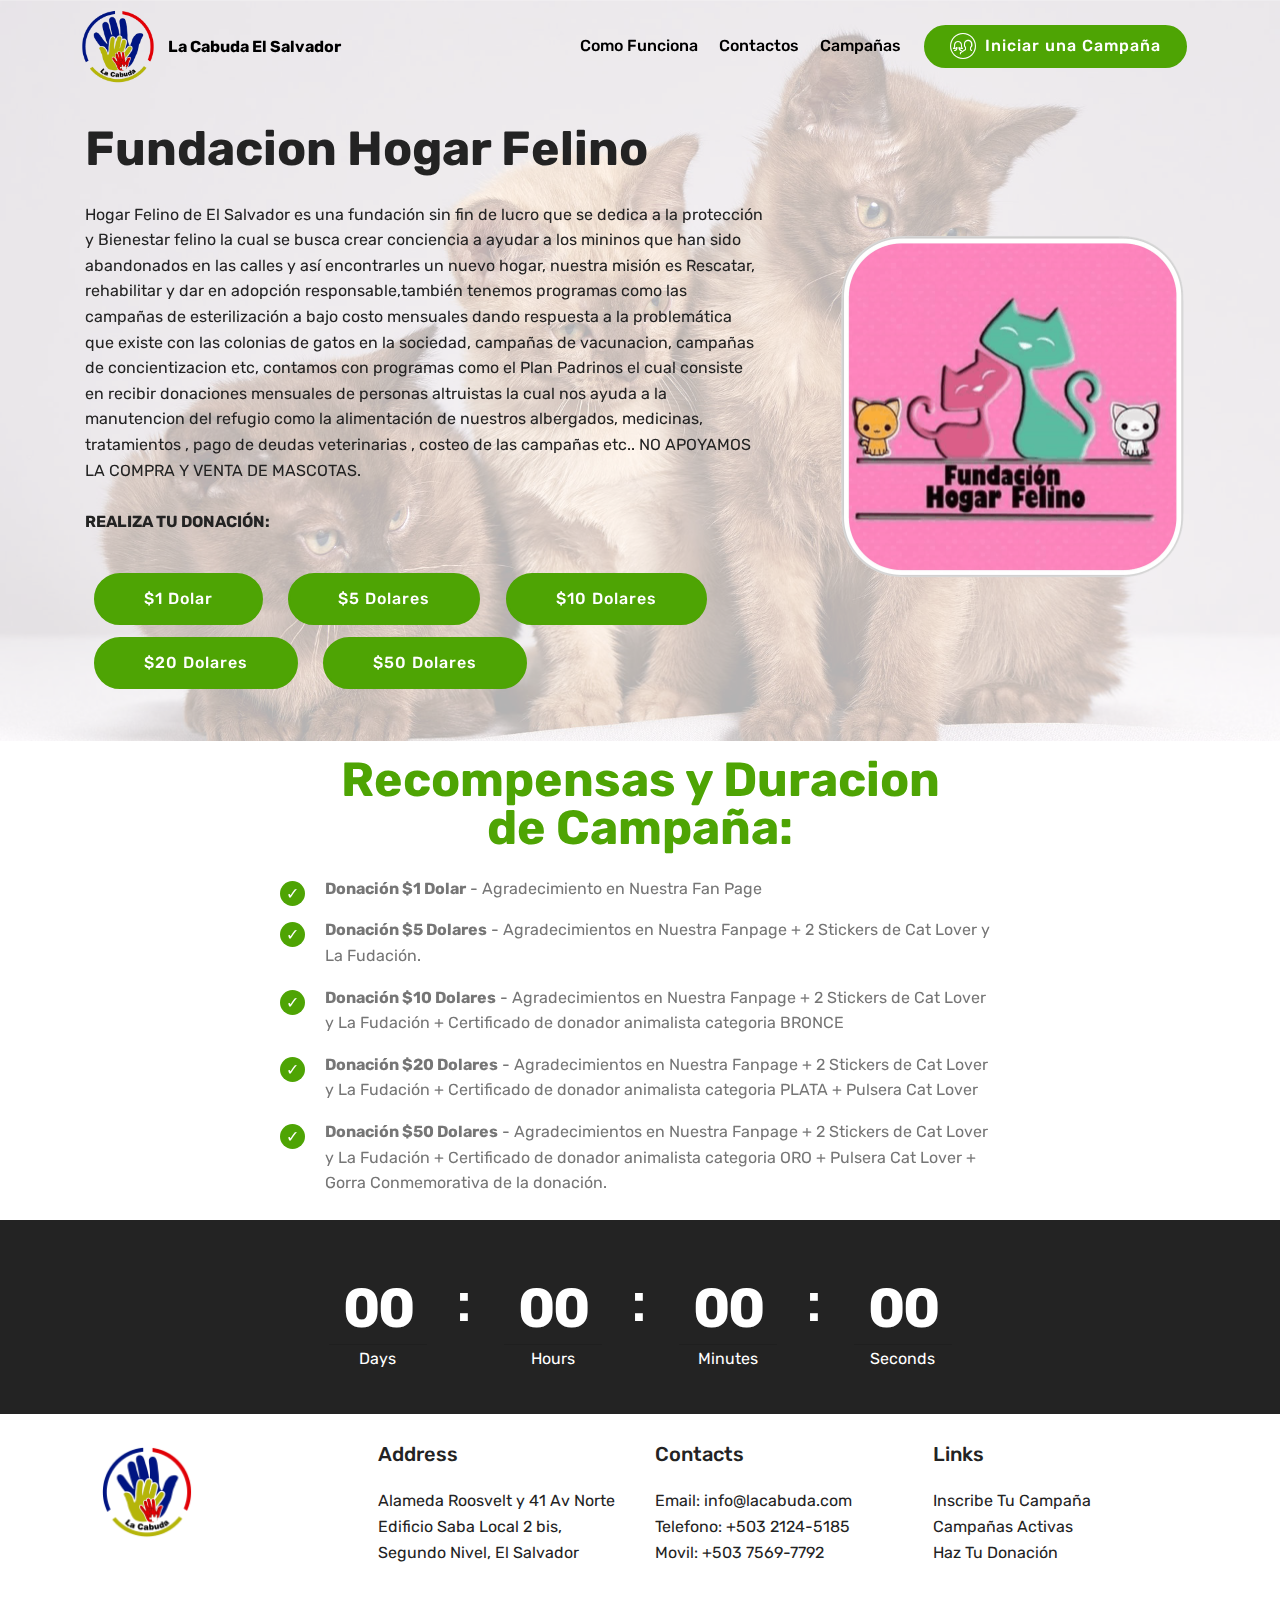
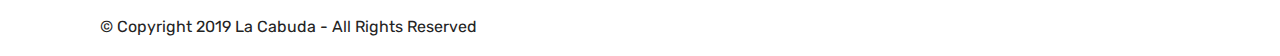
==== FHFSV.html @ 293d76f1 "create github pages" ====
<!DOCTYPE html>
<html  >
<head>
  <!-- Site made with Mobirise Website Builder v4.10.3, https://mobirise.com -->
  <meta charset="UTF-8">
  <meta http-equiv="X-UA-Compatible" content="IE=edge">
  <meta name="generator" content="Mobirise v4.10.3, mobirise.com">
  <meta name="viewport" content="width=device-width, initial-scale=1, minimum-scale=1">
  <link rel="shortcut icon" href="assets/images/n12-122x124.png" type="image/x-icon">
  <meta name="description" content="Plataforma de Crowfunding referente para Centroamerica, y con proyección mundial. Apoyamos mediante la cooperación de terceros, a las personas , proyectos y ONG que soliciten ayuda mediante nuestra plataforma de forma transparente y solidaria.">
  
  <title>Fundación Felino El Salvador</title>
  <link rel="stylesheet" href="assets/web/assets/mobirise-icons/mobirise-icons.css">
  <link rel="stylesheet" href="assets/tether/tether.min.css">
  <link rel="stylesheet" href="assets/bootstrap/css/bootstrap.min.css">
  <link rel="stylesheet" href="assets/bootstrap/css/bootstrap-grid.min.css">
  <link rel="stylesheet" href="assets/bootstrap/css/bootstrap-reboot.min.css">
  <link rel="stylesheet" href="assets/socicon/css/styles.css">
  <link rel="stylesheet" href="assets/dropdown/css/style.css">
  <link rel="stylesheet" href="assets/theme/css/style.css">
  <link rel="stylesheet" href="assets/mobirise/css/mbr-additional.css" type="text/css">
  
  
  
</head>
<body>
  <section class="menu cid-rz91g1afzE" once="menu" id="menu2-f">

    

    <nav class="navbar navbar-expand beta-menu navbar-dropdown align-items-center navbar-fixed-top navbar-toggleable-sm bg-color transparent">
        <button class="navbar-toggler navbar-toggler-right" type="button" data-toggle="collapse" data-target="#navbarSupportedContent" aria-controls="navbarSupportedContent" aria-expanded="false" aria-label="Toggle navigation">
            <div class="hamburger">
                <span></span>
                <span></span>
                <span></span>
                <span></span>
            </div>
        </button>
        <div class="menu-logo">
            <div class="navbar-brand">
                <span class="navbar-logo">
                    
                        <img src="assets/images/n12-122x124.png" alt="La Cabuda El Salvador" title="" style="height: 4.8rem;">
                    
                </span>
                <span class="navbar-caption-wrap"><a class="navbar-caption text-black display-4" href="index.html">La Cabuda El Salvador</a></span>
            </div>
        </div>
        <div class="collapse navbar-collapse" id="navbarSupportedContent">
            <ul class="navbar-nav nav-dropdown" data-app-modern-menu="true"><li class="nav-item">
                    <a class="nav-link link text-black display-4" href="index.html#content9-7">Como Funciona</a>
                </li>
                <li class="nav-item">
                    <a class="nav-link link text-black display-4" href="index.html#footer1-e">Contactos</a>
                </li><li class="nav-item"><a class="nav-link link text-black display-4" href="index.html#content4-b">Campañas</a></li></ul>
            <div class="navbar-buttons mbr-section-btn"><a class="btn btn-sm btn-primary display-4" href="index.html"><span class="mbri-users mbr-iconfont mbr-iconfont-btn"></span>
                    Iniciar una Campaña</a></div>
        </div>
    </nav>
</section>

<section class="engine"><a href="https://mobirise.info/v">html templates</a></section><section class="header3 cid-rz9LzJBDL0 mbr-parallax-background" id="header3-g">

    

    <div class="mbr-overlay" style="opacity: 0.7; background-color: rgb(255, 255, 255);">
    </div>

    <div class="container">
        <div class="media-container-row">
            <div class="mbr-figure" style="width: 60%;">
                <img src="assets/images/gato-736x726.png" alt="Mobirise" title="">
            </div>

            <div class="media-content">
                <h1 class="mbr-section-title mbr-white pb-3 mbr-fonts-style display-2"><strong>
                    Fundacion Hogar Felino</strong></h1>
                
                <div class="mbr-section-text mbr-white pb-3 ">
                    <p class="mbr-text mbr-fonts-style display-7">
                        Hogar Felino de El Salvador es una fundación sin fin de lucro que se dedica a la protección y Bienestar felino la  cual se busca crear conciencia a ayudar a los mininos que han sido abandonados en las calles y así encontrarles un nuevo hogar, nuestra misión es Rescatar, rehabilitar y dar en adopción responsable,también tenemos programas como las campañas de esterilización a bajo costo  mensuales dando respuesta a la problemática que existe con las colonias de gatos en la sociedad, campañas de vacunacion, campañas de concientizacion etc, contamos con programas como el Plan Padrinos el cual consiste en recibir donaciones mensuales de personas altruistas la cual nos ayuda a la manutencion del refugio como la alimentación de nuestros albergados, medicinas, tratamientos , pago de deudas veterinarias , costeo de las campañas etc.. NO APOYAMOS LA COMPRA Y VENTA DE MASCOTAS.<br><br><strong>REALIZA TU DONACIÓN:</strong> 
                    </p>
                </div>
                <div class="mbr-section-btn"><a class="btn btn-md btn-primary display-4" href="https://www.pagalink.com/34799bcd37a351bf8381" target="_blank">$1 Dolar</a> <a class="btn btn-md btn-primary display-4" href="https://www.pagalink.com/6519214a97daef9111f8" target="_blank">$5 Dolares</a> <a class="btn btn-md btn-primary display-4" href="https://www.pagalink.com/0b490887f4581f3a70ed" target="_blank">$10 Dolares</a> <a class="btn btn-md btn-primary display-4" href="https://www.pagalink.com/8667987cb9c197c87f83" target="_blank">$20 Dolares</a> <a class="btn btn-md btn-primary display-4" href="https://www.pagalink.com/3ac329ee3821d0b03eb7" target="_blank">$50 Dolares</a></div>
            </div>
        </div>
    </div>

</section>

<section class="mbr-section content4 cid-rz9OJQk3bi" id="content4-i">

    

    <div class="container">
        <div class="media-container-row">
            <div class="title col-12 col-md-8">
                <h2 class="align-center pb-3 mbr-fonts-style display-2"><strong>Recompensas y Duracion </strong><br><strong>de Campaña:</strong></h2>
                
                
            </div>
        </div>
    </div>
</section>

<section class="mbr-section article content12 cid-rz9MWvfASo" id="content12-h">
     

    <div class="container">
        <div class="media-container-row">
            <div class="mbr-text counter-container col-12 col-md-8 mbr-fonts-style display-7">
                <ul>
                    <li><strong>Donación $1 Dolar</strong>&nbsp;- Agradecimiento en Nuestra Fan Page</li>
                    <li><strong>Donación $5 Dolares</strong>&nbsp;- Agradecimientos en Nuestra Fanpage + 2 Stickers de Cat Lover y La Fudación.</li>
                    <li><strong>Donación $10 Dolares</strong> - Agradecimientos en Nuestra Fanpage + 2 Stickers de Cat Lover y La Fudación + Certificado de donador animalista categoria BRONCE</li><li><strong>Donación $20 Dolares</strong> - Agradecimientos en Nuestra Fanpage + 2 Stickers de Cat Lover y La Fudación + Certificado de donador animalista categoria PLATA + Pulsera Cat Lover</li><li><strong>Donación $50 Dolares</strong> - Agradecimientos en Nuestra Fanpage + 2 Stickers de Cat Lover y La Fudación + Certificado de donador animalista categoria ORO + Pulsera Cat Lover + Gorra Conmemorativa de la donación.</li>
                </ul>
            </div>
        </div>
    </div>
</section>

<section class="countdown1 cid-rz9PCoKthG" id="countdown1-j">
    
    
    
    <div class="container ">
        
        
        
    </div>
    <div class="container countdown-cont align-center">
        <div class="daysCountdown" title="Days"></div>
        <div class="hoursCountdown" title="Hours"></div> 
        <div class="minutesCountdown" title="Minutes"></div> 
        <div class="secondsCountdown" title="Seconds"></div>
        <div class="countdown pt-5 mt-2" data-due-date="2019/10/15"> 
        </div>
    </div>
</section>

<section class="cid-rz9QSemDpB" id="footer1-k">

    

    

    <div class="container">
        <div class="media-container-row content text-white">
            <div class="col-12 col-md-3">
                <div class="media-wrap">
                    
                        <img src="assets/images/n12-192x196.png" alt="Mobirise" title="">
                    
                </div>
            </div>
            <div class="col-12 col-md-3 mbr-fonts-style display-7">
                <h5 class="pb-3">
                    Address
                </h5>
                <p class="mbr-text">Alameda Roosvelt y 41 Av Norte Edificio Saba Local 2 bis, Segundo Nivel, El Salvador</p>
            </div>
            <div class="col-12 col-md-3 mbr-fonts-style display-7">
                <h5 class="pb-3">
                    Contacts
                </h5>
                <p class="mbr-text">
                    Email: info@lacabuda.com
                    <br>Telefono: +503&nbsp;2124-5185<br>Movil: +503&nbsp;7569-7792</p>
            </div>
            <div class="col-12 col-md-3 mbr-fonts-style display-7">
                <h5 class="pb-3">
                    Links
                </h5>
                <p class="mbr-text">Inscribe Tu Campaña&nbsp;<br>Campañas Activas<br>Haz Tu Donación</p>
            </div>
        </div>
        <div class="footer-lower">
            <div class="media-container-row">
                <div class="col-sm-12">
                    <hr>
                </div>
            </div>
            <div class="media-container-row mbr-white">
                <div class="col-sm-6 copyright">
                    <p class="mbr-text mbr-fonts-style display-7">
                        © Copyright 2019 La Cabuda - All Rights Reserved
                    </p>
                </div>
                <div class="col-md-6">
                    <div class="social-list align-right">
                        <div class="soc-item">
                            <a href="https://twitter.com/mobirise" target="_blank">
                                <span class="socicon-twitter socicon mbr-iconfont mbr-iconfont-social"></span>
                            </a>
                        </div>
                        <div class="soc-item">
                            <a href="https://www.facebook.com/pages/Mobirise/1616226671953247" target="_blank">
                                <span class="socicon-facebook socicon mbr-iconfont mbr-iconfont-social"></span>
                            </a>
                        </div>
                        <div class="soc-item">
                            <a href="https://www.youtube.com/c/mobirise" target="_blank">
                                <span class="socicon-youtube socicon mbr-iconfont mbr-iconfont-social"></span>
                            </a>
                        </div>
                        <div class="soc-item">
                            <a href="https://instagram.com/mobirise" target="_blank">
                                <span class="socicon-instagram socicon mbr-iconfont mbr-iconfont-social"></span>
                            </a>
                        </div>
                        <div class="soc-item">
                            <a href="https://plus.google.com/u/0/+Mobirise" target="_blank">
                                <span class="socicon-googleplus socicon mbr-iconfont mbr-iconfont-social"></span>
                            </a>
                        </div>
                        <div class="soc-item">
                            <a href="https://www.behance.net/Mobirise" target="_blank">
                                <span class="socicon-behance socicon mbr-iconfont mbr-iconfont-social"></span>
                            </a>
                        </div>
                    </div>
                </div>
            </div>
        </div>
    </div>
</section>


  <script src="assets/web/assets/jquery/jquery.min.js"></script>
  <script src="assets/popper/popper.min.js"></script>
  <script src="assets/tether/tether.min.js"></script>
  <script src="assets/bootstrap/js/bootstrap.min.js"></script>
  <script src="assets/smoothscroll/smooth-scroll.js"></script>
  <script src="assets/touchswipe/jquery.touch-swipe.min.js"></script>
  <script src="assets/parallax/jarallax.min.js"></script>
  <script src="assets/countdown/jquery.countdown.min.js"></script>
  <script src="assets/dropdown/js/script.min.js"></script>
  <script src="assets/theme/js/script.js"></script>
  
  
</body>
</html>
---- assets/web/assets/mobirise-icons/mobirise-icons.css ----
@font-face {
  font-family: 'MobiriseIcons';
  src:  url('mobirise-icons.eot?spat4u');
  src:  url('mobirise-icons.eot?spat4u#iefix') format('embedded-opentype'),
    url('mobirise-icons.ttf?spat4u') format('truetype'),
    url('mobirise-icons.woff?spat4u') format('woff'),
    url('mobirise-icons.svg?spat4u#MobiriseIcons') format('svg');
  font-weight: normal;
  font-style: normal;
}

[class^="mbri-"], [class*=" mbri-"] {
  /* use !important to prevent issues with browser extensions that change fonts */
  font-family: MobiriseIcons !important;
  speak: none;
  font-style: normal;
  font-weight: normal;
  font-variant: normal;
  text-transform: none;
  line-height: 1;

  /* Better Font Rendering =========== */
  -webkit-font-smoothing: antialiased;
  -moz-osx-font-smoothing: grayscale;
}

.mbri-add-submenu:before {
  content: "\e900";
}
.mbri-alert:before {
  content: "\e901";
}
.mbri-align-center:before {
  content: "\e902";
}
.mbri-align-justify:before {
  content: "\e903";
}
.mbri-align-left:before {
  content: "\e904";
}
.mbri-align-right:before {
  content: "\e905";
}
.mbri-android:before {
  content: "\e906";
}
.mbri-apple:before {
  content: "\e907";
}
.mbri-arrow-down:before {
  content: "\e908";
}
.mbri-arrow-next:before {
  content: "\e909";
}
.mbri-arrow-prev:before {
  content: "\e90a";
}
.mbri-arrow-up:before {
  content: "\e90b";
}
.mbri-bold:before {
  content: "\e90c";
}
.mbri-bookmark:before {
  content: "\e90d";
}
.mbri-bootstrap:before {
  content: "\e90e";
}
.mbri-briefcase:before {
  content: "\e90f";
}
.mbri-browse:before {
  content: "\e910";
}
.mbri-bulleted-list:before {
  content: "\e911";
}
.mbri-calendar:before {
  content: "\e912";
}
.mbri-camera:before {
  content: "\e913";
}
.mbri-cart-add:before {
  content: "\e914";
}
.mbri-cart-full:before {
  content: "\e915";
}
.mbri-cash:before {
  content: "\e916";
}
.mbri-change-style:before {
  content: "\e917";
}
.mbri-chat:before {
  content: "\e918";
}
.mbri-clock:before {
  content: "\e919";
}
.mbri-close:before {
  content: "\e91a";
}
.mbri-cloud:before {
  content: "\e91b";
}
.mbri-code:before {
  content: "\e91c";
}
.mbri-contact-form:before {
  content: "\e91d";
}
.mbri-credit-card:before {
  content: "\e91e";
}
.mbri-cursor-click:before {
  content: "\e91f";
}
.mbri-cust-feedback:before {
  content: "\e920";
}
.mbri-database:before {
  content: "\e921";
}
.mbri-delivery:before {
  content: "\e922";
}
.mbri-desktop:before {
  content: "\e923";
}
.mbri-devices:before {
  content: "\e924";
}
.mbri-down:before {
  content: "\e925";
}
.mbri-download:before {
  content: "\e989";
}
.mbri-drag-n-drop:before {
  content: "\e927";
}
.mbri-drag-n-drop2:before {
  content: "\e928";
}
.mbri-edit:before {
  content: "\e929";
}
.mbri-edit2:before {
  content: "\e92a";
}
.mbri-error:before {
  content: "\e92b";
}
.mbri-extension:before {
  content: "\e92c";
}
.mbri-features:before {
  content: "\e92d";
}
.mbri-file:before {
  content: "\e92e";
}
.mbri-flag:before {
  content: "\e92f";
}
.mbri-folder:before {
  content: "\e930";
}
.mbri-gift:before {
  content: "\e931";
}
.mbri-github:before {
  content: "\e932";
}
.mbri-globe:before {
  content: "\e933";
}
.mbri-globe-2:before {
  content: "\e934";
}
.mbri-growing-chart:before {
  content: "\e935";
}
.mbri-hearth:before {
  content: "\e936";
}
.mbri-help:before {
  content: "\e937";
}
.mbri-home:before {
  content: "\e938";
}
.mbri-hot-cup:before {
  content: "\e939";
}
.mbri-idea:before {
  content: "\e93a";
}
.mbri-image-gallery:before {
  content: "\e93b";
}
.mbri-image-slider:before {
  content: "\e93c";
}
.mbri-info:before {
  content: "\e93d";
}
.mbri-italic:before {
  content: "\e93e";
}
.mbri-key:before {
  content: "\e93f";
}
.mbri-laptop:before {
  content: "\e940";
}
.mbri-layers:before {
  content: "\e941";
}
.mbri-left-right:before {
  content: "\e942";
}
.mbri-left:before {
  content: "\e943";
}
.mbri-letter:before {
  content: "\e944";
}
.mbri-like:before {
  content: "\e945";
}
.mbri-link:before {
  content: "\e946";
}
.mbri-lock:before {
  content: "\e947";
}
.mbri-login:before {
  content: "\e948";
}
.mbri-logout:before {
  content: "\e949";
}
.mbri-magic-stick:before {
  content: "\e94a";
}
.mbri-map-pin:before {
  content: "\e94b";
}
.mbri-menu:before {
  content: "\e94c";
}
.mbri-mobile:before {
  content: "\e94d";
}
.mbri-mobile2:before {
  content: "\e94e";
}
.mbri-mobirise:before {
  content: "\e94f";
}
.mbri-more-horizontal:before {
  content: "\e950";
}
.mbri-more-vertical:before {
  content: "\e951";
}
.mbri-music:before {
  content: "\e952";
}
.mbri-new-file:before {
  content: "\e953";
}
.mbri-numbered-list:before {
  content: "\e954";
}
.mbri-opened-folder:before {
  content: "\e955";
}
.mbri-pages:before {
  content: "\e956";
}
.mbri-paper-plane:before {
  content: "\e957";
}
.mbri-paperclip:before {
  content: "\e958";
}
.mbri-photo:before {
  content: "\e959";
}
.mbri-photos:before {
  content: "\e95a";
}
.mbri-pin:before {
  content: "\e95b";
}
.mbri-play:before {
  content: "\e95c";
}
.mbri-plus:before {
  content: "\e95d";
}
.mbri-preview:before {
  content: "\e95e";
}
.mbri-print:before {
  content: "\e95f";
}
.mbri-protect:before {
  content: "\e960";
}
.mbri-question:before {
  content: "\e961";
}
.mbri-quote-left:before {
  content: "\e962";
}
.mbri-quote-right:before {
  content: "\e963";
}
.mbri-refresh:before {
  content: "\e964";
}
.mbri-responsive:before {
  content: "\e965";
}
.mbri-right:before {
  content: "\e966";
}
.mbri-rocket:before {
  content: "\e967";
}
.mbri-sad-face:before {
  content: "\e968";
}
.mbri-sale:before {
  content: "\e969";
}
.mbri-save:before {
  content: "\e96a";
}
.mbri-search:before {
  content: "\e96b";
}
.mbri-setting:before {
  content: "\e96c";
}
.mbri-setting2:before {
  content: "\e96d";
}
.mbri-setting3:before {
  content: "\e96e";
}
.mbri-share:before {
  content: "\e96f";
}
.mbri-shopping-bag:before {
  content: "\e970";
}
.mbri-shopping-basket:before {
  content: "\e971";
}
.mbri-shopping-cart:before {
  content: "\e972";
}
.mbri-sites:before {
  content: "\e973";
}
.mbri-smile-face:before {
  content: "\e974";
}
.mbri-speed:before {
  content: "\e975";
}
.mbri-star:before {
  content: "\e976";
}
.mbri-success:before {
  content: "\e977";
}
.mbri-sun:before {
  content: "\e978";
}
.mbri-sun2:before {
  content: "\e979";
}
.mbri-tablet:before {
  content: "\e97a";
}
.mbri-tablet-vertical:before {
  content: "\e97b";
}
.mbri-target:before {
  content: "\e97c";
}
.mbri-timer:before {
  content: "\e97d";
}
.mbri-to-ftp:before {
  content: "\e97e";
}
.mbri-to-local-drive:before {
  content: "\e97f";
}
.mbri-touch-swipe:before {
  content: "\e980";
}
.mbri-touch:before {
  content: "\e981";
}
.mbri-trash:before {
  content: "\e982";
}
.mbri-underline:before {
  content: "\e983";
}
.mbri-unlink:before {
  content: "\e984";
}
.mbri-unlock:before {
  content: "\e985";
}
.mbri-up-down:before {
  content: "\e986";
}
.mbri-up:before {
  content: "\e987";
}
.mbri-update:before {
  content: "\e988";
}
.mbri-upload:before {
 content: "\e926"; 
}
.mbri-user:before {
  content: "\e98a";
}
.mbri-user2:before {
  content: "\e98b";
}
.mbri-users:before {
  content: "\e98c";
}
.mbri-video:before {
  content: "\e98d";
}
.mbri-video-play:before {
  content: "\e98e";
}
.mbri-watch:before {
  content: "\e98f";
}
.mbri-website-theme:before {
  content: "\e990";
}
.mbri-wifi:before {
  content: "\e991";
}
.mbri-windows:before {
  content: "\e992";
}
.mbri-zoom-out:before {
  content: "\e993";
}
.mbri-redo:before {
  content: "\e994";
}
.mbri-undo:before {
  content: "\e995";
}
---- assets/socicon/css/styles.css ----
@charset "UTF-8";

@font-face {
  font-family: "socicon";
  src:url("../fonts/socicon.eot");
  src:url("../fonts/socicon.eot?#iefix") format("embedded-opentype"),
    url("../fonts/socicon.woff") format("woff"),
    url("../fonts/socicon.ttf") format("truetype"),
    url("../fonts/socicon.svg#socicon") format("svg");
  font-weight: normal;
  font-style: normal;

}

[data-icon]:before {
  font-family: "socicon" !important;
  content: attr(data-icon);
  font-style: normal !important;
  font-weight: normal !important;
  font-variant: normal !important;
  text-transform: none !important;
  speak: none;
  line-height: 1;
  -webkit-font-smoothing: antialiased;
  -moz-osx-font-smoothing: grayscale;
}

[class^="socicon-"]:before,
[class*=" socicon-"]:before {
  font-family: "socicon" !important;
  font-style: normal !important;
  font-weight: normal !important;
  font-variant: normal !important;
  text-transform: none !important;
  speak: none;
  line-height: 1;
  -webkit-font-smoothing: antialiased;
  -moz-osx-font-smoothing: grayscale;
}

.socicon-modelmayhem:before {
  content: "\e000";
}
.socicon-mixcloud:before {
  content: "\e001";
}
.socicon-drupal:before {
  content: "\e002";
}
.socicon-swarm:before {
  content: "\e003";
}
.socicon-istock:before {
  content: "\e004";
}
.socicon-yammer:before {
  content: "\e005";
}
.socicon-ello:before {
  content: "\e006";
}
.socicon-stackoverflow:before {
  content: "\e007";
}
.socicon-persona:before {
  content: "\e008";
}
.socicon-triplej:before {
  content: "\e009";
}
.socicon-houzz:before {
  content: "\e00a";
}
.socicon-rss:before {
  content: "\e00b";
}
.socicon-paypal:before {
  content: "\e00c";
}
.socicon-odnoklassniki:before {
  content: "\e00d";
}
.socicon-airbnb:before {
  content: "\e00e";
}
.socicon-periscope:before {
  content: "\e00f";
}
.socicon-outlook:before {
  content: "\e010";
}
.socicon-coderwall:before {
  content: "\e011";
}
.socicon-tripadvisor:before {
  content: "\e012";
}
.socicon-appnet:before {
  content: "\e013";
}
.socicon-goodreads:before {
  content: "\e014";
}
.socicon-tripit:before {
  content: "\e015";
}
.socicon-lanyrd:before {
  content: "\e016";
}
.socicon-slideshare:before {
  content: "\e017";
}
.socicon-buffer:before {
  content: "\e018";
}
.socicon-disqus:before {
  content: "\e019";
}
.socicon-vkontakte:before {
  content: "\e01a";
}
.socicon-whatsapp:before {
  content: "\e01b";
}
.socicon-patreon:before {
  content: "\e01c";
}
.socicon-storehouse:before {
  content: "\e01d";
}
.socicon-pocket:before {
  content: "\e01e";
}
.socicon-mail:before {
  content: "\e01f";
}
.socicon-blogger:before {
  content: "\e020";
}
.socicon-technorati:before {
  content: "\e021";
}
.socicon-reddit:before {
  content: "\e022";
}
.socicon-dribbble:before {
  content: "\e023";
}
.socicon-stumbleupon:before {
  content: "\e024";
}
.socicon-digg:before {
  content: "\e025";
}
.socicon-envato:before {
  content: "\e026";
}
.socicon-behance:before {
  content: "\e027";
}
.socicon-delicious:before {
  content: "\e028";
}
.socicon-deviantart:before {
  content: "\e029";
}
.socicon-forrst:before {
  content: "\e02a";
}
.socicon-play:before {
  content: "\e02b";
}
.socicon-zerply:before {
  content: "\e02c";
}
.socicon-wikipedia:before {
  content: "\e02d";
}
.socicon-apple:before {
  content: "\e02e";
}
.socicon-flattr:before {
  content: "\e02f";
}
.socicon-github:before {
  content: "\e030";
}
.socicon-renren:before {
  content: "\e031";
}
.socicon-friendfeed:before {
  content: "\e032";
}
.socicon-newsvine:before {
  content: "\e033";
}
.socicon-identica:before {
  content: "\e034";
}
.socicon-bebo:before {
  content: "\e035";
}
.socicon-zynga:before {
  content: "\e036";
}
.socicon-steam:before {
  content: "\e037";
}
.socicon-xbox:before {
  content: "\e038";
}
.socicon-windows:before {
  content: "\e039";
}
.socicon-qq:before {
  content: "\e03a";
}
.socicon-douban:before {
  content: "\e03b";
}
.socicon-meetup:before {
  content: "\e03c";
}
.socicon-playstation:before {
  content: "\e03d";
}
.socicon-android:before {
  content: "\e03e";
}
.socicon-snapchat:before {
  content: "\e03f";
}
.socicon-twitter:before {
  content: "\e040";
}
.socicon-facebook:before {
  content: "\e041";
}
.socicon-googleplus:before {
  content: "\e042";
}
.socicon-pinterest:before {
  content: "\e043";
}
.socicon-foursquare:before {
  content: "\e044";
}
.socicon-yahoo:before {
  content: "\e045";
}
.socicon-skype:before {
  content: "\e046";
}
.socicon-yelp:before {
  content: "\e047";
}
.socicon-feedburner:before {
  content: "\e048";
}
.socicon-linkedin:before {
  content: "\e049";
}
.socicon-viadeo:before {
  content: "\e04a";
}
.socicon-xing:before {
  content: "\e04b";
}
.socicon-myspace:before {
  content: "\e04c";
}
.socicon-soundcloud:before {
  content: "\e04d";
}
.socicon-spotify:before {
  content: "\e04e";
}
.socicon-grooveshark:before {
  content: "\e04f";
}
.socicon-lastfm:before {
  content: "\e050";
}
.socicon-youtube:before {
  content: "\e051";
}
.socicon-vimeo:before {
  content: "\e052";
}
.socicon-dailymotion:before {
  content: "\e053";
}
.socicon-vine:before {
  content: "\e054";
}
.socicon-flickr:before {
  content: "\e055";
}
.socicon-500px:before {
  content: "\e056";
}
.socicon-wordpress:before {
  content: "\e058";
}
.socicon-tumblr:before {
  content: "\e059";
}
.socicon-twitch:before {
  content: "\e05a";
}
.socicon-8tracks:before {
  content: "\e05b";
}
.socicon-amazon:before {
  content: "\e05c";
}
.socicon-icq:before {
  content: "\e05d";
}
.socicon-smugmug:before {
  content: "\e05e";
}
.socicon-ravelry:before {
  content: "\e05f";
}
.socicon-weibo:before {
  content: "\e060";
}
.socicon-baidu:before {
  content: "\e061";
}
.socicon-angellist:before {
  content: "\e062";
}
.socicon-ebay:before {
  content: "\e063";
}
.socicon-imdb:before {
  content: "\e064";
}
.socicon-stayfriends:before {
  content: "\e065";
}
.socicon-residentadvisor:before {
  content: "\e066";
}
.socicon-google:before {
  content: "\e067";
}
.socicon-yandex:before {
  content: "\e068";
}
.socicon-sharethis:before {
  content: "\e069";
}
.socicon-bandcamp:before {
  content: "\e06a";
}
.socicon-itunes:before {
  content: "\e06b";
}
.socicon-deezer:before {
  content: "\e06c";
}
.socicon-telegram:before {
  content: "\e06e";
}
.socicon-openid:before {
  content: "\e06f";
}
.socicon-amplement:before {
  content: "\e070";
}
.socicon-viber:before {
  content: "\e071";
}
.socicon-zomato:before {
  content: "\e072";
}
.socicon-draugiem:before {
  content: "\e074";
}
.socicon-endomodo:before {
  content: "\e075";
}
.socicon-filmweb:before {
  content: "\e076";
}
.socicon-stackexchange:before {
  content: "\e077";
}
.socicon-wykop:before {
  content: "\e078";
}
.socicon-teamspeak:before {
  content: "\e079";
}
.socicon-teamviewer:before {
  content: "\e07a";
}
.socicon-ventrilo:before {
  content: "\e07b";
}
.socicon-younow:before {
  content: "\e07c";
}
.socicon-raidcall:before {
  content: "\e07d";
}
.socicon-mumble:before {
  content: "\e07e";
}
.socicon-medium:before {
  content: "\e06d";
}
.socicon-bebee:before {
  content: "\e07f";
}
.socicon-hitbox:before {
  content: "\e080";
}
.socicon-reverbnation:before {
  content: "\e081";
}
.socicon-formulr:before {
  content: "\e082";
}
.socicon-instagram:before {
  content: "\e057";
}
.socicon-battlenet:before {
  content: "\e083";
}
.socicon-chrome:before {
  content: "\e084";
}
.socicon-discord:before {
  content: "\e086";
}
.socicon-issuu:before {
  content: "\e087";
}
.socicon-macos:before {
  content: "\e088";
}
.socicon-firefox:before {
  content: "\e089";
}
.socicon-opera:before {
  content: "\e08d";
}
.socicon-keybase:before {
  content: "\e090";
}
.socicon-alliance:before {
  content: "\e091";
}
.socicon-livejournal:before {
  content: "\e092";
}
.socicon-googlephotos:before {
  content: "\e093";
}
.socicon-horde:before {
  content: "\e094";
}
.socicon-etsy:before {
  content: "\e095";
}
.socicon-zapier:before {
  content: "\e096";
}
.socicon-google-scholar:before {
  content: "\e097";
}
.socicon-researchgate:before {
  content: "\e098";
}
.socicon-wechat:before {
  content: "\e099";
}
.socicon-strava:before {
  content: "\e09a";
}
.socicon-line:before {
  content: "\e09b";
}
.socicon-lyft:before {
  content: "\e09c";
}
.socicon-uber:before {
  content: "\e09d";
}
.socicon-songkick:before {
  content: "\e09e";
}
.socicon-viewbug:before {
  content: "\e09f";
}
.socicon-googlegroups:before {
  content: "\e0a0";
}
.socicon-quora:before {
  content: "\e073";
}
.socicon-diablo:before {
  content: "\e085";
}
.socicon-blizzard:before {
  content: "\e0a1";
}
.socicon-hearthstone:before {
  content: "\e08b";
}
.socicon-heroes:before {
  content: "\e08a";
}
.socicon-overwatch:before {
  content: "\e08c";
}
.socicon-warcraft:before {
  content: "\e08e";
}
.socicon-starcraft:before {
  content: "\e08f";
}
.socicon-beam:before {
  content: "\e0a2";
}
.socicon-curse:before {
  content: "\e0a3";
}
.socicon-player:before {
  content: "\e0a4";
}
.socicon-streamjar:before {
  content: "\e0a5";
}
.socicon-nintendo:before {
  content: "\e0a6";
}
.socicon-hellocoton:before {
  content: "\e0a7";
}
---- assets/dropdown/css/style.css ----
.navbar-dropdown {
  left: 0;
  padding: 0;
  position: absolute;
  right: 0;
  top: 0;
  transition: all 0.45s ease;
  z-index: 1030;
  background: #282828; }
  .navbar-dropdown .navbar-logo {
    margin-right: 0.8rem;
    transition: margin 0.3s ease-in-out;
    vertical-align: middle; }
    .navbar-dropdown .navbar-logo img {
      height: 3.125rem;
      transition: all 0.3s ease-in-out; }
    .navbar-dropdown .navbar-logo.mbr-iconfont {
      font-size: 3.125rem;
      line-height: 3.125rem; }
  .navbar-dropdown .navbar-caption {
    font-weight: 700;
    white-space: normal;
    vertical-align: -4px;
    line-height: 3.125rem !important; }
    .navbar-dropdown .navbar-caption, .navbar-dropdown .navbar-caption:hover {
      color: inherit;
      text-decoration: none; }
  .navbar-dropdown .mbr-iconfont + .navbar-caption {
    vertical-align: -1px; }
  .navbar-dropdown.navbar-fixed-top {
    position: fixed; }
  .navbar-dropdown .navbar-brand span {
    vertical-align: -4px; }
  .navbar-dropdown.bg-color.transparent {
    background: none; }
  .navbar-dropdown.navbar-short .navbar-brand {
    padding: 0.625rem 0; }
    .navbar-dropdown.navbar-short .navbar-brand span {
      vertical-align: -1px; }
  .navbar-dropdown.navbar-short .navbar-caption {
    line-height: 2.375rem !important;
    vertical-align: -2px; }
  .navbar-dropdown.navbar-short .navbar-logo {
    margin-right: 0.5rem; }
    .navbar-dropdown.navbar-short .navbar-logo img {
      height: 2.375rem; }
    .navbar-dropdown.navbar-short .navbar-logo.mbr-iconfont {
      font-size: 2.375rem;
      line-height: 2.375rem; }
  .navbar-dropdown.navbar-short .mbr-table-cell {
    height: 3.625rem; }
  .navbar-dropdown .navbar-close {
    left: 0.6875rem;
    position: fixed;
    top: 0.75rem;
    z-index: 1000; }
  .navbar-dropdown .hamburger-icon {
    content: "";
    display: inline-block;
    vertical-align: middle;
    width: 16px;
    -webkit-box-shadow: 0 -6px 0 1px #282828,0 0 0 1px #282828,0 6px 0 1px #282828;
    -moz-box-shadow: 0 -6px 0 1px #282828,0 0 0 1px #282828,0 6px 0 1px #282828;
    box-shadow: 0 -6px 0 1px #282828,0 0 0 1px #282828,0 6px 0 1px #282828; }

.dropdown-menu .dropdown-toggle[data-toggle="dropdown-submenu"]::after {
  border-bottom: 0.35em solid transparent;
  border-left: 0.35em solid;
  border-right: 0;
  border-top: 0.35em solid transparent;
  margin-left: 0.3rem; }

.dropdown-menu .dropdown-item:focus {
  outline: 0; }

.nav-dropdown {
  font-size: 0.75rem;
  font-weight: 500;
  height: auto !important; }
  .nav-dropdown .nav-btn {
    padding-left: 1rem; }
  .nav-dropdown .link {
    margin: .667em 1.667em;
    font-weight: 500;
    padding: 0;
    transition: color .2s ease-in-out; }
    .nav-dropdown .link.dropdown-toggle {
      margin-right: 2.583em; }
      .nav-dropdown .link.dropdown-toggle::after {
        margin-left: .25rem;
        border-top: 0.35em solid;
        border-right: 0.35em solid transparent;
        border-left: 0.35em solid transparent;
        border-bottom: 0; }
      .nav-dropdown .link.dropdown-toggle[aria-expanded="true"] {
        margin: 0;
        padding: 0.667em 3.263em  0.667em 1.667em; }
  .nav-dropdown .link::after,
  .nav-dropdown .dropdown-item::after {
    color: inherit; }
  .nav-dropdown .btn {
    font-size: 0.75rem;
    font-weight: 700;
    letter-spacing: 0;
    margin-bottom: 0;
    padding-left: 1.25rem;
    padding-right: 1.25rem; }
  .nav-dropdown .dropdown-menu {
    border-radius: 0;
    border: 0;
    left: 0;
    margin: 0;
    padding-bottom: 1.25rem;
    padding-top: 1.25rem;
    position: relative; }
  .nav-dropdown .dropdown-submenu {
    margin-left: 0.125rem;
    top: 0; }
  .nav-dropdown .dropdown-item {
    font-weight: 500;
    line-height: 2;
    padding: 0.3846em 4.615em 0.3846em 1.5385em;
    position: relative;
    transition: color .2s ease-in-out, background-color .2s ease-in-out; }
    .nav-dropdown .dropdown-item::after {
      margin-top: -0.3077em;
      position: absolute;
      right: 1.1538em;
      top: 50%; }
    .nav-dropdown .dropdown-item:focus, .nav-dropdown .dropdown-item:hover {
      background: none; }

@media (max-width: 767px) {
  .nav-dropdown.navbar-toggleable-sm {
    bottom: 0;
    display: none;
    left: 0;
    overflow-x: hidden;
    position: fixed;
    top: 0;
    transform: translateX(-100%);
    -ms-transform: translateX(-100%);
    -webkit-transform: translateX(-100%);
    width: 18.75rem;
    z-index: 999; } }
.nav-dropdown.navbar-toggleable-xl {
  bottom: 0;
  display: none;
  left: 0;
  overflow-x: hidden;
  position: fixed;
  top: 0;
  transform: translateX(-100%);
  -ms-transform: translateX(-100%);
  -webkit-transform: translateX(-100%);
  width: 18.75rem;
  z-index: 999; }

.nav-dropdown-sm {
  display: block !important;
  overflow-x: hidden;
  overflow: auto;
  padding-top: 3.875rem; }
  .nav-dropdown-sm::after {
    content: "";
    display: block;
    height: 3rem;
    width: 100%; }
  .nav-dropdown-sm.collapse.in ~ .navbar-close {
    display: block !important; }
  .nav-dropdown-sm.collapsing, .nav-dropdown-sm.collapse.in {
    transform: translateX(0);
    -ms-transform: translateX(0);
    -webkit-transform: translateX(0);
    transition: all 0.25s ease-out;
    -webkit-transition: all 0.25s ease-out;
    background: #282828; }
  .nav-dropdown-sm.collapsing[aria-expanded="false"] {
    transform: translateX(-100%);
    -ms-transform: translateX(-100%);
    -webkit-transform: translateX(-100%); }
  .nav-dropdown-sm .nav-item {
    display: block;
    margin-left: 0 !important;
    padding-left: 0; }
  .nav-dropdown-sm .link,
  .nav-dropdown-sm .dropdown-item {
    border-top: 1px dotted rgba(255, 255, 255, 0.1);
    font-size: 0.8125rem;
    line-height: 1.6;
    margin: 0 !important;
    padding: 0.875rem 2.4rem 0.875rem 1.5625rem !important;
    position: relative;
    white-space: normal; }
    .nav-dropdown-sm .link:focus, .nav-dropdown-sm .link:hover,
    .nav-dropdown-sm .dropdown-item:focus,
    .nav-dropdown-sm .dropdown-item:hover {
      background: rgba(0, 0, 0, 0.2) !important;
      color: #c0a375; }
  .nav-dropdown-sm .nav-btn {
    position: relative;
    padding: 1.5625rem 1.5625rem 0 1.5625rem; }
    .nav-dropdown-sm .nav-btn::before {
      border-top: 1px dotted rgba(255, 255, 255, 0.1);
      content: "";
      left: 0;
      position: absolute;
      top: 0;
      width: 100%; }
    .nav-dropdown-sm .nav-btn + .nav-btn {
      padding-top: 0.625rem; }
      .nav-dropdown-sm .nav-btn + .nav-btn::before {
        display: none; }
  .nav-dropdown-sm .btn {
    padding: 0.625rem 0; }
  .nav-dropdown-sm .dropdown-toggle[data-toggle="dropdown-submenu"]::after {
    margin-left: .25rem;
    border-top: 0.35em solid;
    border-right: 0.35em solid transparent;
    border-left: 0.35em solid transparent;
    border-bottom: 0; }
  .nav-dropdown-sm .dropdown-toggle[data-toggle="dropdown-submenu"][aria-expanded="true"]::after {
    border-top: 0;
    border-right: 0.35em solid transparent;
    border-left: 0.35em solid transparent;
    border-bottom: 0.35em solid; }
  .nav-dropdown-sm .dropdown-menu {
    margin: 0;
    padding: 0;
    position: relative;
    top: 0;
    left: 0;
    width: 100%;
    border: 0;
    float: none;
    border-radius: 0;
    background: none; }
  .nav-dropdown-sm .dropdown-submenu {
    left: 100%;
    margin-left: 0.125rem;
    margin-top: -1.25rem;
    top: 0; }

.navbar-toggleable-sm .nav-dropdown .dropdown-menu {
  position: absolute; }

.navbar-toggleable-sm .nav-dropdown .dropdown-submenu {
  left: 100%;
  margin-left: 0.125rem;
  margin-top: -1.25rem;
  top: 0; }

.navbar-toggleable-sm.opened .nav-dropdown .dropdown-menu {
  position: relative; }

.navbar-toggleable-sm.opened .nav-dropdown .dropdown-submenu {
  left: 0;
  margin-left: 00rem;
  margin-top: 0rem;
  top: 0; }

.is-builder .nav-dropdown.collapsing {
  transition: none !important; }

/*# sourceMappingURL=style.css.map */
---- assets/theme/css/style.css ----
/*!
 * Mobirise v4 theme (https://mobirise.com/)
 * Copyright 2017 Mobirise
 */
section {
  background-color: #eeeeee; }

section,
.container,
.container-fluid {
  position: relative;
  word-wrap: break-word; }

a.mbr-iconfont:hover {
  text-decoration: none; }

.article .lead p, .article .lead ul, .article .lead ol, .article .lead pre, .article .lead blockquote {
  margin-bottom: 0; }

a {
  font-style: normal;
  font-weight: 400;
  cursor: pointer; }
  a, a:hover {
    text-decoration: none; }

figure {
  margin-bottom: 0; }

body {
  color: #232323; }

h1, h2, h3, h4, h5, h6,
.h1, .h2, .h3, .h4, .h5, .h6,
.display-1, .display-2, .display-3, .display-4 {
  line-height: 1;
  word-break: break-word;
  word-wrap: break-word; }

b, strong {
  font-weight: bold; }

blockquote {
  padding: 10px 0 10px 20px;
  position: relative;
  border-left: 2px solid;
  border-color: #ff3366; }

input:-webkit-autofill, input:-webkit-autofill:hover, input:-webkit-autofill:focus, input:-webkit-autofill:active {
  transition-delay: 9999s;
  transition-property: background-color, color; }

textarea[type="hidden"] {
  display: none; }

body {
  position: relative; }

section {
  background-position: 50% 50%;
  background-repeat: no-repeat;
  background-size: cover; }
  section .mbr-background-video,
  section .mbr-background-video-preview {
    position: absolute;
    bottom: 0;
    left: 0;
    right: 0;
    top: 0; }

.hidden {
  visibility: hidden; }

.mbr-z-index20 {
  z-index: 20; }

/*! Base colors */
.mbr-white {
  color: #ffffff; }

.mbr-black {
  color: #000000; }

.mbr-bg-white {
  background-color: #ffffff; }

.mbr-bg-black {
  background-color: #000000; }

/*! Text-aligns */
.align-left {
  text-align: left; }

.align-center {
  text-align: center; }

.align-right {
  text-align: right; }

@media (max-width: 767px) {
  .align-left, .align-center, .align-right, .mbr-section-btn, .mbr-section-title {
    text-align: center; } }
/*! Font-weight  */
.mbr-light {
  font-weight: 300; }

.mbr-regular {
  font-weight: 400; }

.mbr-semibold {
  font-weight: 500; }

.mbr-bold {
  font-weight: 700; }

/*! Media  */
.media-size-item {
  -webkit-flex: 1 1 auto;
  -moz-flex: 1 1 auto;
  -ms-flex: 1 1 auto;
  -o-flex: 1 1 auto;
  flex: 1 1 auto; }

.media-content {
  -webkit-flex-basis: 100%;
  flex-basis: 100%; }

.media-container-row {
  display: -ms-flexbox;
  display: -webkit-flex;
  display: flex;
  -webkit-flex-direction: row;
  -ms-flex-direction: row;
  flex-direction: row;
  -webkit-flex-wrap: wrap;
  -ms-flex-wrap: wrap;
  flex-wrap: wrap;
  -webkit-justify-content: center;
  -ms-flex-pack: center;
  justify-content: center;
  -webkit-align-content: center;
  -ms-flex-line-pack: center;
  align-content: center;
  -webkit-align-items: start;
  -ms-flex-align: start;
  align-items: start; }
  .media-container-row .media-size-item {
    width: 400px; }

.media-container-column {
  display: -ms-flexbox;
  display: -webkit-flex;
  display: flex;
  -webkit-flex-direction: column;
  -ms-flex-direction: column;
  flex-direction: column;
  -webkit-flex-wrap: wrap;
  -ms-flex-wrap: wrap;
  flex-wrap: wrap;
  -webkit-justify-content: center;
  -ms-flex-pack: center;
  justify-content: center;
  -webkit-align-content: center;
  -ms-flex-line-pack: center;
  align-content: center;
  -webkit-align-items: stretch;
  -ms-flex-align: stretch;
  align-items: stretch; }
  .media-container-column > * {
    width: 100%; }

@media (min-width: 992px) {
  .media-container-row {
    -webkit-flex-wrap: nowrap;
    -ms-flex-wrap: nowrap;
    flex-wrap: nowrap; } }
figure {
  overflow: hidden; }

figure[mbr-media-size] {
  transition: width 0.1s; }

.mbr-figure img, .mbr-figure iframe {
  display: block;
  width: 100%; }

.card {
  background-color: transparent;
  border: none; }

.card-box {
  width: 100%; }

.card-img {
  text-align: center;
  flex-shrink: 0;
  -webkit-flex-shrink: 0; }

.media {
  max-width: 100%;
  margin: 0 auto; }

.mbr-figure {
  -ms-flex-item-align: center;
  -ms-grid-row-align: center;
  -webkit-align-self: center;
  align-self: center; }

.media-container > div {
  max-width: 100%; }

.mbr-figure img, .card-img img {
  width: 100%; }

@media (max-width: 991px) {
  .media-size-item {
    width: auto !important; }

  .media {
    width: auto; }

  .mbr-figure {
    width: 100% !important; } }
/*! Buttons */
.mbr-section-btn {
  margin-left: -.25rem;
  margin-right: -.25rem;
  font-size: 0; }

nav .mbr-section-btn {
  margin-left: 0rem;
  margin-right: 0rem; }

/*! Btn icon margin */
.btn .mbr-iconfont, .btn.btn-sm .mbr-iconfont {
  cursor: pointer;
  margin-right: 0.5rem; }

.btn.btn-md .mbr-iconfont, .btn.btn-md .mbr-iconfont {
  margin-right: 0.8rem; }

.mbr-regular {
  font-weight: 400; }

.mbr-semibold {
  font-weight: 500; }

.mbr-bold {
  font-weight: 700; }

[type="submit"] {
  -webkit-appearance: none; }

/*! Full-screen */
.mbr-fullscreen .mbr-overlay {
  min-height: 100vh; }

.mbr-fullscreen {
  display: flex;
  display: -webkit-flex;
  display: -moz-flex;
  display: -ms-flex;
  display: -o-flex;
  align-items: center;
  -webkit-align-items: center;
  min-height: 100vh;
  padding-top: 3rem;
  padding-bottom: 3rem; }

/*! Map */
.map {
  height: 25rem;
  position: relative; }
  .map iframe {
    width: 100%;
    height: 100%; }

/* Form */
.form-asterisk {
  font-family: initial;
  position: absolute;
  top: -2px;
  font-weight: normal; }

/*! Scroll to top arrow */
.mbr-arrow-up {
  bottom: 25px;
  right: 90px;
  position: fixed;
  text-align: right;
  z-index: 5000;
  color: #ffffff;
  font-size: 32px;
  transform: rotate(180deg);
  -webkit-transform: rotate(180deg); }

.mbr-arrow-up a {
  background: rgba(0, 0, 0, 0.2);
  border-radius: 3px;
  color: #fff;
  display: inline-block;
  height: 60px;
  width: 60px;
  outline-style: none !important;
  position: relative;
  text-decoration: none;
  transition: all .3s ease-in-out;
  cursor: pointer;
  text-align: center; }
  .mbr-arrow-up a:hover {
    background-color: rgba(0, 0, 0, 0.4); }
  .mbr-arrow-up a i {
    line-height: 60px; }

.mbr-arrow-up-icon {
  display: block;
  color: #fff; }

.mbr-arrow-up-icon::before {
  content: "\203a";
  display: inline-block;
  font-family: serif;
  font-size: 32px;
  line-height: 1;
  font-style: normal;
  position: relative;
  top: 6px;
  left: -4px;
  -webkit-transform: rotate(-90deg);
  transform: rotate(-90deg); }

/*! Arrow Down */
.mbr-arrow {
  position: absolute;
  bottom: 45px;
  left: 50%;
  width: 60px;
  height: 60px;
  cursor: pointer;
  background-color: rgba(80, 80, 80, 0.5);
  border-radius: 50%;
  -webkit-transform: translateX(-50%);
  transform: translateX(-50%); }
  .mbr-arrow > a {
    display: inline-block;
    text-decoration: none;
    outline-style: none;
    -webkit-animation: arrowdown 1.7s ease-in-out infinite;
    animation: arrowdown 1.7s ease-in-out infinite; }
    .mbr-arrow > a > i {
      position: absolute;
      top: -2px;
      left: 15px;
      font-size: 2rem; }

@keyframes arrowdown {
  0% {
    transform: translateY(0px);
    -webkit-transform: translateY(0px); }
  50% {
    transform: translateY(-5px);
    -webkit-transform: translateY(-5px); }
  100% {
    transform: translateY(0px);
    -webkit-transform: translateY(0px); } }
@-webkit-keyframes arrowdown {
  0% {
    transform: translateY(0px);
    -webkit-transform: translateY(0px); }
  50% {
    transform: translateY(-5px);
    -webkit-transform: translateY(-5px); }
  100% {
    transform: translateY(0px);
    -webkit-transform: translateY(0px); } }
@media (max-width: 500px) {
  .mbr-arrow-up {
    left: 50%;
    right: auto;
    transform: translateX(-50%) rotate(180deg);
    -webkit-transform: translateX(-50%) rotate(180deg); } }
/*Gradients animation*/
@keyframes gradient-animation {
  from {
    background-position: 0% 100%;
    animation-timing-function: ease-in-out; }
  to {
    background-position: 100% 0%;
    animation-timing-function: ease-in-out; } }
@-webkit-keyframes gradient-animation {
  from {
    background-position: 0% 100%;
    animation-timing-function: ease-in-out; }
  to {
    background-position: 100% 0%;
    animation-timing-function: ease-in-out; } }
.bg-gradient {
  background-size: 200% 200%;
  animation: gradient-animation 5s infinite alternate;
  -webkit-animation: gradient-animation 5s infinite alternate; }

.menu .navbar-brand {
  display: -webkit-flex; }
  .menu .navbar-brand span {
    display: flex;
    display: -webkit-flex; }
  .menu .navbar-brand .navbar-caption-wrap {
    display: -webkit-flex; }
  .menu .navbar-brand .navbar-logo img {
    display: -webkit-flex; }
@media (min-width: 768px) and (max-width: 991px) {
  .menu .navbar-toggleable-sm .navbar-nav {
    display: -webkit-box;
    display: -webkit-flex;
    display: -ms-flexbox; } }
@media (max-width: 991px) {
  .menu .navbar-collapse {
    max-height: 93.5vh; }
    .menu .navbar-collapse.show {
      overflow: auto; } }
@media (min-width: 992px) {
  .menu .navbar-nav.nav-dropdown {
    display: -webkit-flex; }
  .menu .navbar-toggleable-sm .navbar-collapse {
    display: -webkit-flex !important; } }
@media (max-width: 767px) {
  .menu .navbar-collapse {
    max-height: 80vh; } }

.navbar {
  display: -webkit-flex;
  -webkit-flex-wrap: wrap;
  -webkit-align-items: center;
  -webkit-justify-content: space-between; }

.navbar-collapse {
  -webkit-flex-basis: 100%;
  -webkit-flex-grow: 1;
  -webkit-align-items: center; }

.nav-dropdown .link {
  padding: .667em 1.667em !important;
  margin: 0 !important; }

.nav {
  display: -webkit-flex;
  -webkit-flex-wrap: wrap; }

.row {
  display: -webkit-flex;
  -webkit-flex-wrap: wrap; }

.justify-content-center {
  -webkit-justify-content: center; }

.form-inline {
  display: -webkit-flex;
  -webkit-flex-flow: row wrap;
  -webkit-align-items: center; }

.card-wrapper {
  -webkit-flex: 1; }

.carousel-control {
  z-index: 10;
  display: -webkit-flex;
  -webkit-align-items: center;
  -webkit-justify-content: center; }

.carousel-controls {
  display: -webkit-flex; }

.media {
  display: -webkit-flex; }

.form-group:focus {
  outline: none; }

.jq-selectbox__select {
  padding: 1.07em .5em;
  position: absolute;
  top: 0;
  left: 0;
  width: 100%; }

.jq-selectbox__dropdown {
  position: absolute;
  top: 100% !important;
  left: 0 !important;
  width: 100% !important; }

.jq-selectbox__trigger-arrow {
  transform: translateY(-50%); }

.jq-selectbox li {
  padding: 1.07em .5em; }

div[data-for^="input-range"] input {
  padding-left: 0;
  padding-right: 0; }

.modal-dialog, .modal-content {
  height: 100%; }

.modal-dialog .carousel-inner {
  height: 100%;
  height: -webkit-fill-available;
  height: fill-available; }

.carousel-item {
  text-align: center; }

.carousel-item img {
  margin: auto; }
.engine {
	position: absolute;
	text-indent: -2400px;
	text-align: center;
	padding: 0;
	top: 0;
	left: -2400px;
}
---- assets/mobirise/css/mbr-additional.css ----
@import url(https://fonts.googleapis.com/css?family=Rubik:300,300i,400,400i,500,500i,700,700i,900,900i);





body {
  font-style: normal;
  line-height: 1.5;
}
.mbr-section-title {
  font-style: normal;
  line-height: 1.2;
}
.mbr-section-subtitle {
  line-height: 1.3;
}
.mbr-text {
  font-style: normal;
  line-height: 1.6;
}
.display-1 {
  font-family: 'Rubik', sans-serif;
  font-size: 4.25rem;
}
.display-1 > .mbr-iconfont {
  font-size: 6.8rem;
}
.display-2 {
  font-family: 'Rubik', sans-serif;
  font-size: 3rem;
}
.display-2 > .mbr-iconfont {
  font-size: 4.8rem;
}
.display-4 {
  font-family: 'Rubik', sans-serif;
  font-size: 1rem;
}
.display-4 > .mbr-iconfont {
  font-size: 1.6rem;
}
.display-5 {
  font-family: 'Rubik', sans-serif;
  font-size: 1.5rem;
}
.display-5 > .mbr-iconfont {
  font-size: 2.4rem;
}
.display-7 {
  font-family: 'Rubik', sans-serif;
  font-size: 1rem;
}
.display-7 > .mbr-iconfont {
  font-size: 1.6rem;
}
/* ---- Fluid typography for mobile devices ---- */
/* 1.4 - font scale ratio ( bootstrap == 1.42857 ) */
/* 100vw - current viewport width */
/* (48 - 20)  48 == 48rem == 768px, 20 == 20rem == 320px(minimal supported viewport) */
/* 0.65 - min scale variable, may vary */
@media (max-width: 768px) {
  .display-1 {
    font-size: 3.4rem;
    font-size: calc( 2.1374999999999997rem + (4.25 - 2.1374999999999997) * ((100vw - 20rem) / (48 - 20)));
    line-height: calc( 1.4 * (2.1374999999999997rem + (4.25 - 2.1374999999999997) * ((100vw - 20rem) / (48 - 20))));
  }
  .display-2 {
    font-size: 2.4rem;
    font-size: calc( 1.7rem + (3 - 1.7) * ((100vw - 20rem) / (48 - 20)));
    line-height: calc( 1.4 * (1.7rem + (3 - 1.7) * ((100vw - 20rem) / (48 - 20))));
  }
  .display-4 {
    font-size: 0.8rem;
    font-size: calc( 1rem + (1 - 1) * ((100vw - 20rem) / (48 - 20)));
    line-height: calc( 1.4 * (1rem + (1 - 1) * ((100vw - 20rem) / (48 - 20))));
  }
  .display-5 {
    font-size: 1.2rem;
    font-size: calc( 1.175rem + (1.5 - 1.175) * ((100vw - 20rem) / (48 - 20)));
    line-height: calc( 1.4 * (1.175rem + (1.5 - 1.175) * ((100vw - 20rem) / (48 - 20))));
  }
}
/* Buttons */
.btn {
  font-weight: 500;
  border-width: 2px;
  font-style: normal;
  letter-spacing: 1px;
  margin: .4rem .8rem;
  white-space: normal;
  -webkit-transition: all 0.3s ease-in-out;
  -moz-transition: all 0.3s ease-in-out;
  transition: all 0.3s ease-in-out;
  display: inline-flex;
  align-items: center;
  justify-content: center;
  word-break: break-word;
  -webkit-align-items: center;
  -webkit-justify-content: center;
  display: -webkit-inline-flex;
  padding: 1rem 3rem;
  border-radius: 3px;
}
.btn-sm {
  font-weight: 500;
  letter-spacing: 1px;
  -webkit-transition: all 0.3s ease-in-out;
  -moz-transition: all 0.3s ease-in-out;
  transition: all 0.3s ease-in-out;
  padding: 0.6rem 1.5rem;
  border-radius: 3px;
}
.btn-md {
  font-weight: 500;
  letter-spacing: 1px;
  margin: .4rem .8rem !important;
  -webkit-transition: all 0.3s ease-in-out;
  -moz-transition: all 0.3s ease-in-out;
  transition: all 0.3s ease-in-out;
  padding: 1rem 3rem;
  border-radius: 3px;
}
.btn-lg {
  font-weight: 500;
  letter-spacing: 1px;
  margin: .4rem .8rem !important;
  -webkit-transition: all 0.3s ease-in-out;
  -moz-transition: all 0.3s ease-in-out;
  transition: all 0.3s ease-in-out;
  padding: 1.2rem 3.2rem;
  border-radius: 3px;
}
.bg-primary {
  background-color: #4ea404 !important;
}
.bg-success {
  background-color: #f7ed4a !important;
}
.bg-info {
  background-color: #82786e !important;
}
.bg-warning {
  background-color: #879a9f !important;
}
.bg-danger {
  background-color: #b1a374 !important;
}
.btn-primary,
.btn-primary:active {
  background-color: #4ea404 !important;
  border-color: #4ea404 !important;
  color: #ffffff !important;
}
.btn-primary:hover,
.btn-primary:focus,
.btn-primary.focus,
.btn-primary.active {
  color: #ffffff !important;
  background-color: #2a5902 !important;
  border-color: #2a5902 !important;
}
.btn-primary.disabled,
.btn-primary:disabled {
  color: #ffffff !important;
  background-color: #2a5902 !important;
  border-color: #2a5902 !important;
}
.btn-secondary,
.btn-secondary:active {
  background-color: #ff3366 !important;
  border-color: #ff3366 !important;
  color: #ffffff !important;
}
.btn-secondary:hover,
.btn-secondary:focus,
.btn-secondary.focus,
.btn-secondary.active {
  color: #ffffff !important;
  background-color: #e50039 !important;
  border-color: #e50039 !important;
}
.btn-secondary.disabled,
.btn-secondary:disabled {
  color: #ffffff !important;
  background-color: #e50039 !important;
  border-color: #e50039 !important;
}
.btn-info,
.btn-info:active {
  background-color: #82786e !important;
  border-color: #82786e !important;
  color: #ffffff !important;
}
.btn-info:hover,
.btn-info:focus,
.btn-info.focus,
.btn-info.active {
  color: #ffffff !important;
  background-color: #59524b !important;
  border-color: #59524b !important;
}
.btn-info.disabled,
.btn-info:disabled {
  color: #ffffff !important;
  background-color: #59524b !important;
  border-color: #59524b !important;
}
.btn-success,
.btn-success:active {
  background-color: #f7ed4a !important;
  border-color: #f7ed4a !important;
  color: #3f3c03 !important;
}
.btn-success:hover,
.btn-success:focus,
.btn-success.focus,
.btn-success.active {
  color: #3f3c03 !important;
  background-color: #eadd0a !important;
  border-color: #eadd0a !important;
}
.btn-success.disabled,
.btn-success:disabled {
  color: #3f3c03 !important;
  background-color: #eadd0a !important;
  border-color: #eadd0a !important;
}
.btn-warning,
.btn-warning:active {
  background-color: #879a9f !important;
  border-color: #879a9f !important;
  color: #ffffff !important;
}
.btn-warning:hover,
.btn-warning:focus,
.btn-warning.focus,
.btn-warning.active {
  color: #ffffff !important;
  background-color: #617479 !important;
  border-color: #617479 !important;
}
.btn-warning.disabled,
.btn-warning:disabled {
  color: #ffffff !important;
  background-color: #617479 !important;
  border-color: #617479 !important;
}
.btn-danger,
.btn-danger:active {
  background-color: #b1a374 !important;
  border-color: #b1a374 !important;
  color: #ffffff !important;
}
.btn-danger:hover,
.btn-danger:focus,
.btn-danger.focus,
.btn-danger.active {
  color: #ffffff !important;
  background-color: #8b7d4e !important;
  border-color: #8b7d4e !important;
}
.btn-danger.disabled,
.btn-danger:disabled {
  color: #ffffff !important;
  background-color: #8b7d4e !important;
  border-color: #8b7d4e !important;
}
.btn-white {
  color: #333333 !important;
}
.btn-white,
.btn-white:active {
  background-color: #ffffff !important;
  border-color: #ffffff !important;
  color: #808080 !important;
}
.btn-white:hover,
.btn-white:focus,
.btn-white.focus,
.btn-white.active {
  color: #808080 !important;
  background-color: #d9d9d9 !important;
  border-color: #d9d9d9 !important;
}
.btn-white.disabled,
.btn-white:disabled {
  color: #808080 !important;
  background-color: #d9d9d9 !important;
  border-color: #d9d9d9 !important;
}
.btn-black,
.btn-black:active {
  background-color: #333333 !important;
  border-color: #333333 !important;
  color: #ffffff !important;
}
.btn-black:hover,
.btn-black:focus,
.btn-black.focus,
.btn-black.active {
  color: #ffffff !important;
  background-color: #0d0d0d !important;
  border-color: #0d0d0d !important;
}
.btn-black.disabled,
.btn-black:disabled {
  color: #ffffff !important;
  background-color: #0d0d0d !important;
  border-color: #0d0d0d !important;
}
.btn-primary-outline,
.btn-primary-outline:active {
  background: none;
  border-color: #1f4002;
  color: #1f4002;
}
.btn-primary-outline:hover,
.btn-primary-outline:focus,
.btn-primary-outline.focus,
.btn-primary-outline.active {
  color: #ffffff;
  background-color: #4ea404;
  border-color: #4ea404;
}
.btn-primary-outline.disabled,
.btn-primary-outline:disabled {
  color: #ffffff !important;
  background-color: #4ea404 !important;
  border-color: #4ea404 !important;
}
.btn-secondary-outline,
.btn-secondary-outline:active {
  background: none;
  border-color: #cc0033;
  color: #cc0033;
}
.btn-secondary-outline:hover,
.btn-secondary-outline:focus,
.btn-secondary-outline.focus,
.btn-secondary-outline.active {
  color: #ffffff;
  background-color: #ff3366;
  border-color: #ff3366;
}
.btn-secondary-outline.disabled,
.btn-secondary-outline:disabled {
  color: #ffffff !important;
  background-color: #ff3366 !important;
  border-color: #ff3366 !important;
}
.btn-info-outline,
.btn-info-outline:active {
  background: none;
  border-color: #4b453f;
  color: #4b453f;
}
.btn-info-outline:hover,
.btn-info-outline:focus,
.btn-info-outline.focus,
.btn-info-outline.active {
  color: #ffffff;
  background-color: #82786e;
  border-color: #82786e;
}
.btn-info-outline.disabled,
.btn-info-outline:disabled {
  color: #ffffff !important;
  background-color: #82786e !important;
  border-color: #82786e !important;
}
.btn-success-outline,
.btn-success-outline:active {
  background: none;
  border-color: #d2c609;
  color: #d2c609;
}
.btn-success-outline:hover,
.btn-success-outline:focus,
.btn-success-outline.focus,
.btn-success-outline.active {
  color: #3f3c03;
  background-color: #f7ed4a;
  border-color: #f7ed4a;
}
.btn-success-outline.disabled,
.btn-success-outline:disabled {
  color: #3f3c03 !important;
  background-color: #f7ed4a !important;
  border-color: #f7ed4a !important;
}
.btn-warning-outline,
.btn-warning-outline:active {
  background: none;
  border-color: #55666b;
  color: #55666b;
}
.btn-warning-outline:hover,
.btn-warning-outline:focus,
.btn-warning-outline.focus,
.btn-warning-outline.active {
  color: #ffffff;
  background-color: #879a9f;
  border-color: #879a9f;
}
.btn-warning-outline.disabled,
.btn-warning-outline:disabled {
  color: #ffffff !important;
  background-color: #879a9f !important;
  border-color: #879a9f !important;
}
.btn-danger-outline,
.btn-danger-outline:active {
  background: none;
  border-color: #7a6e45;
  color: #7a6e45;
}
.btn-danger-outline:hover,
.btn-danger-outline:focus,
.btn-danger-outline.focus,
.btn-danger-outline.active {
  color: #ffffff;
  background-color: #b1a374;
  border-color: #b1a374;
}
.btn-danger-outline.disabled,
.btn-danger-outline:disabled {
  color: #ffffff !important;
  background-color: #b1a374 !important;
  border-color: #b1a374 !important;
}
.btn-black-outline,
.btn-black-outline:active {
  background: none;
  border-color: #000000;
  color: #000000;
}
.btn-black-outline:hover,
.btn-black-outline:focus,
.btn-black-outline.focus,
.btn-black-outline.active {
  color: #ffffff;
  background-color: #333333;
  border-color: #333333;
}
.btn-black-outline.disabled,
.btn-black-outline:disabled {
  color: #ffffff !important;
  background-color: #333333 !important;
  border-color: #333333 !important;
}
.btn-white-outline,
.btn-white-outline:active,
.btn-white-outline.active {
  background: none;
  border-color: #ffffff;
  color: #ffffff;
}
.btn-white-outline:hover,
.btn-white-outline:focus,
.btn-white-outline.focus {
  color: #333333;
  background-color: #ffffff;
  border-color: #ffffff;
}
.text-primary {
  color: #4ea404 !important;
}
.text-secondary {
  color: #ff3366 !important;
}
.text-success {
  color: #f7ed4a !important;
}
.text-info {
  color: #82786e !important;
}
.text-warning {
  color: #879a9f !important;
}
.text-danger {
  color: #b1a374 !important;
}
.text-white {
  color: #ffffff !important;
}
.text-black {
  color: #000000 !important;
}
a.text-primary:hover,
a.text-primary:focus {
  color: #1f4002 !important;
}
a.text-secondary:hover,
a.text-secondary:focus {
  color: #cc0033 !important;
}
a.text-success:hover,
a.text-success:focus {
  color: #d2c609 !important;
}
a.text-info:hover,
a.text-info:focus {
  color: #4b453f !important;
}
a.text-warning:hover,
a.text-warning:focus {
  color: #55666b !important;
}
a.text-danger:hover,
a.text-danger:focus {
  color: #7a6e45 !important;
}
a.text-white:hover,
a.text-white:focus {
  color: #b3b3b3 !important;
}
a.text-black:hover,
a.text-black:focus {
  color: #4d4d4d !important;
}
.alert-success {
  background-color: #70c770;
}
.alert-info {
  background-color: #82786e;
}
.alert-warning {
  background-color: #879a9f;
}
.alert-danger {
  background-color: #b1a374;
}
.mbr-section-btn a.btn:not(.btn-form) {
  border-radius: 100px;
}
.mbr-section-btn a.btn:not(.btn-form):hover,
.mbr-section-btn a.btn:not(.btn-form):focus {
  box-shadow: none !important;
}
.mbr-section-btn a.btn:not(.btn-form):hover,
.mbr-section-btn a.btn:not(.btn-form):focus {
  box-shadow: 0 10px 40px 0 rgba(0, 0, 0, 0.2) !important;
  -webkit-box-shadow: 0 10px 40px 0 rgba(0, 0, 0, 0.2) !important;
}
.mbr-gallery-filter li a {
  border-radius: 100px !important;
}
.mbr-gallery-filter li.active .btn {
  background-color: #4ea404;
  border-color: #4ea404;
  color: #ffffff;
}
.mbr-gallery-filter li.active .btn:focus {
  box-shadow: none;
}
.nav-tabs .nav-link {
  border-radius: 100px !important;
}
.btn-form {
  border-radius: 0;
}
.btn-form:hover {
  cursor: pointer;
}
a,
a:hover {
  color: #4ea404;
}
.mbr-plan-header.bg-primary .mbr-plan-subtitle,
.mbr-plan-header.bg-primary .mbr-plan-price-desc {
  color: #8cfa2e;
}
.mbr-plan-header.bg-success .mbr-plan-subtitle,
.mbr-plan-header.bg-success .mbr-plan-price-desc {
  color: #ffffff;
}
.mbr-plan-header.bg-info .mbr-plan-subtitle,
.mbr-plan-header.bg-info .mbr-plan-price-desc {
  color: #beb8b2;
}
.mbr-plan-header.bg-warning .mbr-plan-subtitle,
.mbr-plan-header.bg-warning .mbr-plan-price-desc {
  color: #ced6d8;
}
.mbr-plan-header.bg-danger .mbr-plan-subtitle,
.mbr-plan-header.bg-danger .mbr-plan-price-desc {
  color: #dfd9c6;
}
/* Scroll to top button*/
.scrollToTop_wraper {
  display: none;
}
#scrollToTop a i:before {
  content: '';
  position: absolute;
  height: 40%;
  top: 25%;
  background: #fff;
  width: 2px;
  left: calc(50% - 1px);
}
#scrollToTop a i:after {
  content: '';
  position: absolute;
  display: block;
  border-top: 2px solid #fff;
  border-right: 2px solid #fff;
  width: 40%;
  height: 40%;
  left: 30%;
  bottom: 30%;
  transform: rotate(135deg);
  -webkit-transform: rotate(135deg);
}
/* Others*/
.note-check a[data-value=Rubik] {
  font-style: normal;
}
.mbr-arrow a {
  color: #ffffff;
}
@media (max-width: 767px) {
  .mbr-arrow {
    display: none;
  }
}
.form-control-label {
  position: relative;
  cursor: pointer;
  margin-bottom: .357em;
  padding: 0;
}
.alert {
  color: #ffffff;
  border-radius: 0;
  border: 0;
  font-size: .875rem;
  line-height: 1.5;
  margin-bottom: 1.875rem;
  padding: 1.25rem;
  position: relative;
}
.alert.alert-form::after {
  background-color: inherit;
  bottom: -7px;
  content: "";
  display: block;
  height: 14px;
  left: 50%;
  margin-left: -7px;
  position: absolute;
  transform: rotate(45deg);
  width: 14px;
  -webkit-transform: rotate(45deg);
}
.form-control {
  background-color: #f5f5f5;
  box-shadow: none;
  color: #565656;
  font-family: 'Rubik', sans-serif;
  font-size: 1rem;
  line-height: 1.43;
  min-height: 3.5em;
  padding: 1.07em .5em;
}
.form-control > .mbr-iconfont {
  font-size: 1.6rem;
}
.form-control,
.form-control:focus {
  border: 1px solid #e8e8e8;
}
.form-active .form-control:invalid {
  border-color: red;
}
.mbr-overlay {
  background-color: #000;
  bottom: 0;
  left: 0;
  opacity: .5;
  position: absolute;
  right: 0;
  top: 0;
  z-index: 0;
  pointer-events: none;
}
blockquote {
  font-style: italic;
  padding: 10px 0 10px 20px;
  font-size: 1.09rem;
  position: relative;
  border-color: #4ea404;
  border-width: 3px;
}
ul,
ol,
pre,
blockquote {
  margin-bottom: 2.3125rem;
}
pre {
  background: #f4f4f4;
  padding: 10px 24px;
  white-space: pre-wrap;
}
.inactive {
  -webkit-user-select: none;
  -moz-user-select: none;
  -ms-user-select: none;
  user-select: none;
  pointer-events: none;
  -webkit-user-drag: none;
  user-drag: none;
}
.mbr-section__comments .row {
  justify-content: center;
  -webkit-justify-content: center;
}
/* Forms */
.mbr-form .btn {
  margin: .4rem 0;
}
.mbr-form .input-group-btn a.btn {
  border-radius: 100px !important;
}
.mbr-form .input-group-btn a.btn:hover {
  box-shadow: 0 10px 40px 0 rgba(0, 0, 0, 0.2);
}
.mbr-form .input-group-btn button[type="submit"] {
  border-radius: 100px !important;
  padding: 1rem 3rem;
}
.mbr-form .input-group-btn button[type="submit"]:hover {
  box-shadow: 0 10px 40px 0 rgba(0, 0, 0, 0.2);
}
.form2 .form-control {
  border-top-left-radius: 100px;
  border-bottom-left-radius: 100px;
}
.form2 .input-group-btn a.btn {
  border-top-left-radius: 0 !important;
  border-bottom-left-radius: 0 !important;
}
.form2 .input-group-btn button[type="submit"] {
  border-top-left-radius: 0 !important;
  border-bottom-left-radius: 0 !important;
}
.form3 input[type="email"] {
  border-radius: 100px !important;
}
@media (max-width: 349px) {
  .form2 input[type="email"] {
    border-radius: 100px !important;
  }
  .form2 .input-group-btn a.btn {
    border-radius: 100px !important;
  }
  .form2 .input-group-btn button[type="submit"] {
    border-radius: 100px !important;
  }
}
@media (max-width: 767px) {
  .btn {
    font-size: .75rem !important;
  }
  .btn .mbr-iconfont {
    font-size: 1rem !important;
  }
}
/* Social block */
.btn-social {
  font-size: 20px;
  border-radius: 50%;
  padding: 0;
  width: 44px;
  height: 44px;
  line-height: 44px;
  text-align: center;
  position: relative;
  border: 2px solid #c0a375;
  border-color: #4ea404;
  color: #232323;
  cursor: pointer;
}
.btn-social i {
  top: 0;
  line-height: 44px;
  width: 44px;
}
.btn-social:hover {
  color: #fff;
  background: #4ea404;
}
.btn-social + .btn {
  margin-left: .1rem;
}
/* Footer */
.mbr-footer-content li::before,
.mbr-footer .mbr-contacts li::before {
  background: #4ea404;
}
.mbr-footer-content li a:hover,
.mbr-footer .mbr-contacts li a:hover {
  color: #4ea404;
}
.footer3 input[type="email"],
.footer4 input[type="email"] {
  border-radius: 100px !important;
}
.footer3 .input-group-btn a.btn,
.footer4 .input-group-btn a.btn {
  border-radius: 100px !important;
}
.footer3 .input-group-btn button[type="submit"],
.footer4 .input-group-btn button[type="submit"] {
  border-radius: 100px !important;
}
/* Headers*/
.header13 .form-inline input[type="email"],
.header14 .form-inline input[type="email"] {
  border-radius: 100px;
}
.header13 .form-inline input[type="text"],
.header14 .form-inline input[type="text"] {
  border-radius: 100px;
}
.header13 .form-inline input[type="tel"],
.header14 .form-inline input[type="tel"] {
  border-radius: 100px;
}
.header13 .form-inline a.btn,
.header14 .form-inline a.btn {
  border-radius: 100px;
}
.header13 .form-inline button,
.header14 .form-inline button {
  border-radius: 100px !important;
}
.offset-1 {
  margin-left: 8.33333%;
}
.offset-2 {
  margin-left: 16.66667%;
}
.offset-3 {
  margin-left: 25%;
}
.offset-4 {
  margin-left: 33.33333%;
}
.offset-5 {
  margin-left: 41.66667%;
}
.offset-6 {
  margin-left: 50%;
}
.offset-7 {
  margin-left: 58.33333%;
}
.offset-8 {
  margin-left: 66.66667%;
}
.offset-9 {
  margin-left: 75%;
}
.offset-10 {
  margin-left: 83.33333%;
}
.offset-11 {
  margin-left: 91.66667%;
}
@media (min-width: 576px) {
  .offset-sm-0 {
    margin-left: 0%;
  }
  .offset-sm-1 {
    margin-left: 8.33333%;
  }
  .offset-sm-2 {
    margin-left: 16.66667%;
  }
  .offset-sm-3 {
    margin-left: 25%;
  }
  .offset-sm-4 {
    margin-left: 33.33333%;
  }
  .offset-sm-5 {
    margin-left: 41.66667%;
  }
  .offset-sm-6 {
    margin-left: 50%;
  }
  .offset-sm-7 {
    margin-left: 58.33333%;
  }
  .offset-sm-8 {
    margin-left: 66.66667%;
  }
  .offset-sm-9 {
    margin-left: 75%;
  }
  .offset-sm-10 {
    margin-left: 83.33333%;
  }
  .offset-sm-11 {
    margin-left: 91.66667%;
  }
}
@media (min-width: 768px) {
  .offset-md-0 {
    margin-left: 0%;
  }
  .offset-md-1 {
    margin-left: 8.33333%;
  }
  .offset-md-2 {
    margin-left: 16.66667%;
  }
  .offset-md-3 {
    margin-left: 25%;
  }
  .offset-md-4 {
    margin-left: 33.33333%;
  }
  .offset-md-5 {
    margin-left: 41.66667%;
  }
  .offset-md-6 {
    margin-left: 50%;
  }
  .offset-md-7 {
    margin-left: 58.33333%;
  }
  .offset-md-8 {
    margin-left: 66.66667%;
  }
  .offset-md-9 {
    margin-left: 75%;
  }
  .offset-md-10 {
    margin-left: 83.33333%;
  }
  .offset-md-11 {
    margin-left: 91.66667%;
  }
}
@media (min-width: 992px) {
  .offset-lg-0 {
    margin-left: 0%;
  }
  .offset-lg-1 {
    margin-left: 8.33333%;
  }
  .offset-lg-2 {
    margin-left: 16.66667%;
  }
  .offset-lg-3 {
    margin-left: 25%;
  }
  .offset-lg-4 {
    margin-left: 33.33333%;
  }
  .offset-lg-5 {
    margin-left: 41.66667%;
  }
  .offset-lg-6 {
    margin-left: 50%;
  }
  .offset-lg-7 {
    margin-left: 58.33333%;
  }
  .offset-lg-8 {
    margin-left: 66.66667%;
  }
  .offset-lg-9 {
    margin-left: 75%;
  }
  .offset-lg-10 {
    margin-left: 83.33333%;
  }
  .offset-lg-11 {
    margin-left: 91.66667%;
  }
}
@media (min-width: 1200px) {
  .offset-xl-0 {
    margin-left: 0%;
  }
  .offset-xl-1 {
    margin-left: 8.33333%;
  }
  .offset-xl-2 {
    margin-left: 16.66667%;
  }
  .offset-xl-3 {
    margin-left: 25%;
  }
  .offset-xl-4 {
    margin-left: 33.33333%;
  }
  .offset-xl-5 {
    margin-left: 41.66667%;
  }
  .offset-xl-6 {
    margin-left: 50%;
  }
  .offset-xl-7 {
    margin-left: 58.33333%;
  }
  .offset-xl-8 {
    margin-left: 66.66667%;
  }
  .offset-xl-9 {
    margin-left: 75%;
  }
  .offset-xl-10 {
    margin-left: 83.33333%;
  }
  .offset-xl-11 {
    margin-left: 91.66667%;
  }
}
.navbar-toggler {
  -webkit-align-self: flex-start;
  -ms-flex-item-align: start;
  align-self: flex-start;
  padding: 0.25rem 0.75rem;
  font-size: 1.25rem;
  line-height: 1;
  background: transparent;
  border: 1px solid transparent;
  -webkit-border-radius: 0.25rem;
  border-radius: 0.25rem;
}
.navbar-toggler:focus,
.navbar-toggler:hover {
  text-decoration: none;
}
.navbar-toggler-icon {
  display: inline-block;
  width: 1.5em;
  height: 1.5em;
  vertical-align: middle;
  content: "";
  background: no-repeat center center;
  -webkit-background-size: 100% 100%;
  -o-background-size: 100% 100%;
  background-size: 100% 100%;
}
.navbar-toggler-left {
  position: absolute;
  left: 1rem;
}
.navbar-toggler-right {
  position: absolute;
  right: 1rem;
}
@media (max-width: 575px) {
  .navbar-toggleable .navbar-nav .dropdown-menu {
    position: static;
    float: none;
  }
  .navbar-toggleable > .container {
    padding-right: 0;
    padding-left: 0;
  }
}
@media (min-width: 576px) {
  .navbar-toggleable {
    -webkit-box-orient: horizontal;
    -webkit-box-direction: normal;
    -webkit-flex-direction: row;
    -ms-flex-direction: row;
    flex-direction: row;
    -webkit-flex-wrap: nowrap;
    -ms-flex-wrap: nowrap;
    flex-wrap: nowrap;
    -webkit-box-align: center;
    -webkit-align-items: center;
    -ms-flex-align: center;
    align-items: center;
  }
  .navbar-toggleable .navbar-nav {
    -webkit-box-orient: horizontal;
    -webkit-box-direction: normal;
    -webkit-flex-direction: row;
    -ms-flex-direction: row;
    flex-direction: row;
  }
  .navbar-toggleable .navbar-nav .nav-link {
    padding-right: .5rem;
    padding-left: .5rem;
  }
  .navbar-toggleable > .container {
    display: -webkit-box;
    display: -webkit-flex;
    display: -ms-flexbox;
    display: flex;
    -webkit-flex-wrap: nowrap;
    -ms-flex-wrap: nowrap;
    flex-wrap: nowrap;
    -webkit-box-align: center;
    -webkit-align-items: center;
    -ms-flex-align: center;
    align-items: center;
  }
  .navbar-toggleable .navbar-collapse {
    display: -webkit-box !important;
    display: -webkit-flex !important;
    display: -ms-flexbox !important;
    display: flex !important;
    width: 100%;
  }
  .navbar-toggleable .navbar-toggler {
    display: none;
  }
}
@media (max-width: 767px) {
  .navbar-toggleable-sm .navbar-nav .dropdown-menu {
    position: static;
    float: none;
  }
  .navbar-toggleable-sm > .container {
    padding-right: 0;
    padding-left: 0;
  }
}
@media (min-width: 768px) {
  .navbar-toggleable-sm {
    -webkit-box-orient: horizontal;
    -webkit-box-direction: normal;
    -webkit-flex-direction: row;
    -ms-flex-direction: row;
    flex-direction: row;
    -webkit-flex-wrap: nowrap;
    -ms-flex-wrap: nowrap;
    flex-wrap: nowrap;
    -webkit-box-align: center;
    -webkit-align-items: center;
    -ms-flex-align: center;
    align-items: center;
  }
  .navbar-toggleable-sm .navbar-nav {
    -webkit-box-orient: horizontal;
    -webkit-box-direction: normal;
    -webkit-flex-direction: row;
    -ms-flex-direction: row;
    flex-direction: row;
  }
  .navbar-toggleable-sm .navbar-nav .nav-link {
    padding-right: .5rem;
    padding-left: .5rem;
  }
  .navbar-toggleable-sm > .container {
    display: -webkit-box;
    display: -webkit-flex;
    display: -ms-flexbox;
    display: flex;
    -webkit-flex-wrap: nowrap;
    -ms-flex-wrap: nowrap;
    flex-wrap: nowrap;
    -webkit-box-align: center;
    -webkit-align-items: center;
    -ms-flex-align: center;
    align-items: center;
  }
  .navbar-toggleable-sm .navbar-collapse {
    display: none;
    width: 100%;
  }
  .navbar-toggleable-sm .navbar-toggler {
    display: none;
  }
}
@media (max-width: 991px) {
  .navbar-toggleable-md .navbar-nav .dropdown-menu {
    position: static;
    float: none;
  }
  .navbar-toggleable-md > .container {
    padding-right: 0;
    padding-left: 0;
  }
}
@media (min-width: 992px) {
  .navbar-toggleable-md {
    -webkit-box-orient: horizontal;
    -webkit-box-direction: normal;
    -webkit-flex-direction: row;
    -ms-flex-direction: row;
    flex-direction: row;
    -webkit-flex-wrap: nowrap;
    -ms-flex-wrap: nowrap;
    flex-wrap: nowrap;
    -webkit-box-align: center;
    -webkit-align-items: center;
    -ms-flex-align: center;
    align-items: center;
  }
  .navbar-toggleable-md .navbar-nav {
    -webkit-box-orient: horizontal;
    -webkit-box-direction: normal;
    -webkit-flex-direction: row;
    -ms-flex-direction: row;
    flex-direction: row;
  }
  .navbar-toggleable-md .navbar-nav .nav-link {
    padding-right: .5rem;
    padding-left: .5rem;
  }
  .navbar-toggleable-md > .container {
    display: -webkit-box;
    display: -webkit-flex;
    display: -ms-flexbox;
    display: flex;
    -webkit-flex-wrap: nowrap;
    -ms-flex-wrap: nowrap;
    flex-wrap: nowrap;
    -webkit-box-align: center;
    -webkit-align-items: center;
    -ms-flex-align: center;
    align-items: center;
  }
  .navbar-toggleable-md .navbar-collapse {
    display: -webkit-box !important;
    display: -webkit-flex !important;
    display: -ms-flexbox !important;
    display: flex !important;
    width: 100%;
  }
  .navbar-toggleable-md .navbar-toggler {
    display: none;
  }
}
@media (max-width: 1199px) {
  .navbar-toggleable-lg .navbar-nav .dropdown-menu {
    position: static;
    float: none;
  }
  .navbar-toggleable-lg > .container {
    padding-right: 0;
    padding-left: 0;
  }
}
@media (min-width: 1200px) {
  .navbar-toggleable-lg {
    -webkit-box-orient: horizontal;
    -webkit-box-direction: normal;
    -webkit-flex-direction: row;
    -ms-flex-direction: row;
    flex-direction: row;
    -webkit-flex-wrap: nowrap;
    -ms-flex-wrap: nowrap;
    flex-wrap: nowrap;
    -webkit-box-align: center;
    -webkit-align-items: center;
    -ms-flex-align: center;
    align-items: center;
  }
  .navbar-toggleable-lg .navbar-nav {
    -webkit-box-orient: horizontal;
    -webkit-box-direction: normal;
    -webkit-flex-direction: row;
    -ms-flex-direction: row;
    flex-direction: row;
  }
  .navbar-toggleable-lg .navbar-nav .nav-link {
    padding-right: .5rem;
    padding-left: .5rem;
  }
  .navbar-toggleable-lg > .container {
    display: -webkit-box;
    display: -webkit-flex;
    display: -ms-flexbox;
    display: flex;
    -webkit-flex-wrap: nowrap;
    -ms-flex-wrap: nowrap;
    flex-wrap: nowrap;
    -webkit-box-align: center;
    -webkit-align-items: center;
    -ms-flex-align: center;
    align-items: center;
  }
  .navbar-toggleable-lg .navbar-collapse {
    display: -webkit-box !important;
    display: -webkit-flex !important;
    display: -ms-flexbox !important;
    display: flex !important;
    width: 100%;
  }
  .navbar-toggleable-lg .navbar-toggler {
    display: none;
  }
}
.navbar-toggleable-xl {
  -webkit-box-orient: horizontal;
  -webkit-box-direction: normal;
  -webkit-flex-direction: row;
  -ms-flex-direction: row;
  flex-direction: row;
  -webkit-flex-wrap: nowrap;
  -ms-flex-wrap: nowrap;
  flex-wrap: nowrap;
  -webkit-box-align: center;
  -webkit-align-items: center;
  -ms-flex-align: center;
  align-items: center;
}
.navbar-toggleable-xl .navbar-nav .dropdown-menu {
  position: static;
  float: none;
}
.navbar-toggleable-xl > .container {
  padding-right: 0;
  padding-left: 0;
}
.navbar-toggleable-xl .navbar-nav {
  -webkit-box-orient: horizontal;
  -webkit-box-direction: normal;
  -webkit-flex-direction: row;
  -ms-flex-direction: row;
  flex-direction: row;
}
.navbar-toggleable-xl .navbar-nav .nav-link {
  padding-right: .5rem;
  padding-left: .5rem;
}
.navbar-toggleable-xl > .container {
  display: -webkit-box;
  display: -webkit-flex;
  display: -ms-flexbox;
  display: flex;
  -webkit-flex-wrap: nowrap;
  -ms-flex-wrap: nowrap;
  flex-wrap: nowrap;
  -webkit-box-align: center;
  -webkit-align-items: center;
  -ms-flex-align: center;
  align-items: center;
}
.navbar-toggleable-xl .navbar-collapse {
  display: -webkit-box !important;
  display: -webkit-flex !important;
  display: -ms-flexbox !important;
  display: flex !important;
  width: 100%;
}
.navbar-toggleable-xl .navbar-toggler {
  display: none;
}
.card-img {
  width: auto;
}
.menu .navbar.collapsed:not(.beta-menu) {
  flex-direction: column;
  -webkit-flex-direction: column;
}
.carousel-item.active,
.carousel-item-next,
.carousel-item-prev {
  display: -webkit-box;
  display: -webkit-flex;
  display: -ms-flexbox;
  display: flex;
}
.note-air-layout .dropup .dropdown-menu,
.note-air-layout .navbar-fixed-bottom .dropdown .dropdown-menu {
  bottom: initial !important;
}
html,
body {
  height: auto;
  min-height: 100vh;
}
.dropup .dropdown-toggle::after {
  display: none;
}
@media screen and (-ms-high-contrast: active), (-ms-high-contrast: none) {
  .card-wrapper {
    flex: auto!important;
  }
}
.jq-selectbox li:hover,
.jq-selectbox li.selected {
  background-color: #4ea404;
  color: #ffffff;
}
.jq-selectbox .jq-selectbox__trigger-arrow,
.jq-number__spin.minus:after,
.jq-number__spin.plus:after {
  transition: 0.4s;
  border-top-color: currentColor;
  border-bottom-color: currentColor;
}
.jq-selectbox:hover .jq-selectbox__trigger-arrow,
.jq-number__spin.minus:hover:after,
.jq-number__spin.plus:hover:after {
  border-top-color: #4ea404;
  border-bottom-color: #4ea404;
}
.xdsoft_datetimepicker .xdsoft_calendar td.xdsoft_default,
.xdsoft_datetimepicker .xdsoft_calendar td.xdsoft_current,
.xdsoft_datetimepicker .xdsoft_timepicker .xdsoft_time_box > div > div.xdsoft_current {
  color: #ffffff !important;
  background-color: #4ea404 !important;
  box-shadow: none!important;
}
.xdsoft_datetimepicker .xdsoft_calendar td:hover,
.xdsoft_datetimepicker .xdsoft_timepicker .xdsoft_time_box > div > div:hover {
  color: #ffffff !important;
  background: #ff3366 !important;
  box-shadow: none !important;
}
.cid-rz91g1afzE .navbar {
  background: #ffffff;
  transition: none;
  min-height: 77px;
  padding: .5rem 0;
}
.cid-rz91g1afzE .navbar-dropdown.bg-color.transparent.opened {
  background: #ffffff;
}
.cid-rz91g1afzE a {
  font-style: normal;
}
.cid-rz91g1afzE .nav-item span {
  padding-right: 0.4em;
  line-height: 0.5em;
  vertical-align: text-bottom;
  position: relative;
  text-decoration: none;
}
.cid-rz91g1afzE .nav-item a {
  display: -webkit-flex;
  align-items: center;
  justify-content: center;
  padding: 0.7rem 0 !important;
  margin: 0rem .65rem !important;
  -webkit-align-items: center;
  -webkit-justify-content: center;
}
.cid-rz91g1afzE .nav-item:focus,
.cid-rz91g1afzE .nav-link:focus {
  outline: none;
}
.cid-rz91g1afzE .btn {
  padding: 0.4rem 1.5rem;
  display: -webkit-inline-flex;
  align-items: center;
  -webkit-align-items: center;
}
.cid-rz91g1afzE .btn .mbr-iconfont {
  font-size: 1.6rem;
}
.cid-rz91g1afzE .menu-logo {
  margin-right: auto;
}
.cid-rz91g1afzE .menu-logo .navbar-brand {
  display: flex;
  margin-left: 5rem;
  padding: 0;
  transition: padding .2s;
  min-height: 3.8rem;
  -webkit-align-items: center;
  align-items: center;
}
.cid-rz91g1afzE .menu-logo .navbar-brand .navbar-caption-wrap {
  display: flex;
  -webkit-align-items: center;
  align-items: center;
  word-break: break-word;
  min-width: 7rem;
  margin: .3rem 0;
}
.cid-rz91g1afzE .menu-logo .navbar-brand .navbar-caption-wrap .navbar-caption {
  line-height: 1.2rem !important;
  padding-right: 2rem;
}
.cid-rz91g1afzE .menu-logo .navbar-brand .navbar-logo {
  font-size: 4rem;
  transition: font-size 0.25s;
}
.cid-rz91g1afzE .menu-logo .navbar-brand .navbar-logo img {
  display: flex;
}
.cid-rz91g1afzE .menu-logo .navbar-brand .navbar-logo .mbr-iconfont {
  transition: font-size 0.25s;
}
.cid-rz91g1afzE .menu-logo .navbar-brand .navbar-logo a {
  display: inline-flex;
}
.cid-rz91g1afzE .navbar-toggleable-sm .navbar-collapse {
  justify-content: flex-end;
  -webkit-justify-content: flex-end;
  padding-right: 5rem;
  width: auto;
}
.cid-rz91g1afzE .navbar-toggleable-sm .navbar-collapse .navbar-nav {
  flex-wrap: wrap;
  -webkit-flex-wrap: wrap;
  padding-left: 0;
}
.cid-rz91g1afzE .navbar-toggleable-sm .navbar-collapse .navbar-nav .nav-item {
  -webkit-align-self: center;
  align-self: center;
}
.cid-rz91g1afzE .navbar-toggleable-sm .navbar-collapse .navbar-buttons {
  padding-left: 0;
  padding-bottom: 0;
}
.cid-rz91g1afzE .dropdown .dropdown-menu {
  background: #ffffff;
  display: none;
  position: absolute;
  min-width: 5rem;
  padding-top: 1.4rem;
  padding-bottom: 1.4rem;
  text-align: left;
}
.cid-rz91g1afzE .dropdown .dropdown-menu .dropdown-item {
  width: auto;
  padding: 0.235em 1.5385em 0.235em 1.5385em !important;
}
.cid-rz91g1afzE .dropdown .dropdown-menu .dropdown-item::after {
  right: 0.5rem;
}
.cid-rz91g1afzE .dropdown .dropdown-menu .dropdown-submenu {
  margin: 0;
}
.cid-rz91g1afzE .dropdown.open > .dropdown-menu {
  display: block;
}
.cid-rz91g1afzE .navbar-toggleable-sm.opened:after {
  position: absolute;
  width: 100vw;
  height: 100vh;
  content: '';
  background-color: rgba(0, 0, 0, 0.1);
  left: 0;
  bottom: 0;
  transform: translateY(100%);
  -webkit-transform: translateY(100%);
  z-index: 1000;
}
.cid-rz91g1afzE .navbar.navbar-short {
  min-height: 60px;
  transition: all .2s;
}
.cid-rz91g1afzE .navbar.navbar-short .navbar-toggler-right {
  top: 20px;
}
.cid-rz91g1afzE .navbar.navbar-short .navbar-logo a {
  font-size: 2.5rem !important;
  line-height: 2.5rem;
  transition: font-size 0.25s;
}
.cid-rz91g1afzE .navbar.navbar-short .navbar-logo a .mbr-iconfont {
  font-size: 2.5rem !important;
}
.cid-rz91g1afzE .navbar.navbar-short .navbar-logo a img {
  height: 3rem !important;
}
.cid-rz91g1afzE .navbar.navbar-short .navbar-brand {
  min-height: 3rem;
}
.cid-rz91g1afzE button.navbar-toggler {
  width: 31px;
  height: 18px;
  cursor: pointer;
  transition: all .2s;
  top: 1.5rem;
  right: 1rem;
}
.cid-rz91g1afzE button.navbar-toggler:focus {
  outline: none;
}
.cid-rz91g1afzE button.navbar-toggler .hamburger span {
  position: absolute;
  right: 0;
  width: 30px;
  height: 2px;
  border-right: 5px;
  background-color: #333333;
}
.cid-rz91g1afzE button.navbar-toggler .hamburger span:nth-child(1) {
  top: 0;
  transition: all .2s;
}
.cid-rz91g1afzE button.navbar-toggler .hamburger span:nth-child(2) {
  top: 8px;
  transition: all .15s;
}
.cid-rz91g1afzE button.navbar-toggler .hamburger span:nth-child(3) {
  top: 8px;
  transition: all .15s;
}
.cid-rz91g1afzE button.navbar-toggler .hamburger span:nth-child(4) {
  top: 16px;
  transition: all .2s;
}
.cid-rz91g1afzE nav.opened .hamburger span:nth-child(1) {
  top: 8px;
  width: 0;
  opacity: 0;
  right: 50%;
  transition: all .2s;
}
.cid-rz91g1afzE nav.opened .hamburger span:nth-child(2) {
  -webkit-transform: rotate(45deg);
  transform: rotate(45deg);
  transition: all .25s;
}
.cid-rz91g1afzE nav.opened .hamburger span:nth-child(3) {
  -webkit-transform: rotate(-45deg);
  transform: rotate(-45deg);
  transition: all .25s;
}
.cid-rz91g1afzE nav.opened .hamburger span:nth-child(4) {
  top: 8px;
  width: 0;
  opacity: 0;
  right: 50%;
  transition: all .2s;
}
.cid-rz91g1afzE .collapsed.navbar-expand {
  flex-direction: column;
  -webkit-flex-direction: column;
}
.cid-rz91g1afzE .collapsed .btn {
  display: -webkit-flex;
}
.cid-rz91g1afzE .collapsed .navbar-collapse {
  display: none !important;
  padding-right: 0 !important;
}
.cid-rz91g1afzE .collapsed .navbar-collapse.collapsing,
.cid-rz91g1afzE .collapsed .navbar-collapse.show {
  display: block !important;
}
.cid-rz91g1afzE .collapsed .navbar-collapse.collapsing .navbar-nav,
.cid-rz91g1afzE .collapsed .navbar-collapse.show .navbar-nav {
  display: block;
  text-align: center;
}
.cid-rz91g1afzE .collapsed .navbar-collapse.collapsing .navbar-nav .nav-item,
.cid-rz91g1afzE .collapsed .navbar-collapse.show .navbar-nav .nav-item {
  clear: both;
}
.cid-rz91g1afzE .collapsed .navbar-collapse.collapsing .navbar-buttons,
.cid-rz91g1afzE .collapsed .navbar-collapse.show .navbar-buttons {
  text-align: center;
}
.cid-rz91g1afzE .collapsed .navbar-collapse.collapsing .navbar-buttons:last-child,
.cid-rz91g1afzE .collapsed .navbar-collapse.show .navbar-buttons:last-child {
  margin-bottom: 1rem;
}
@media (min-width: 992px) {
  .cid-rz91g1afzE .collapsed:not(.navbar-short) .navbar-collapse {
    max-height: calc(98.5vh - 4.8rem);
  }
}
.cid-rz91g1afzE .collapsed button.navbar-toggler {
  display: block;
}
.cid-rz91g1afzE .collapsed .navbar-brand {
  margin-left: 1rem !important;
}
.cid-rz91g1afzE .collapsed .navbar-toggleable-sm {
  flex-direction: column;
  -webkit-flex-direction: column;
}
.cid-rz91g1afzE .collapsed .dropdown .dropdown-menu {
  width: 100%;
  text-align: center;
  position: relative;
  opacity: 0;
  overflow: hidden;
  display: block;
  height: 0;
  visibility: hidden;
  padding: 0;
  transition-duration: .5s;
  transition-property: opacity,padding,height;
}
.cid-rz91g1afzE .collapsed .dropdown.open > .dropdown-menu {
  position: relative;
  opacity: 1;
  height: auto;
  padding: 1.4rem 0;
  visibility: visible;
}
.cid-rz91g1afzE .collapsed .dropdown .dropdown-submenu {
  left: 0;
  text-align: center;
  width: 100%;
}
.cid-rz91g1afzE .collapsed .dropdown .dropdown-toggle[data-toggle="dropdown-submenu"]::after {
  margin-top: 0;
  position: inherit;
  right: 0;
  top: 50%;
  display: inline-block;
  width: 0;
  height: 0;
  margin-left: .3em;
  vertical-align: middle;
  content: "";
  border-top: .30em solid;
  border-right: .30em solid transparent;
  border-left: .30em solid transparent;
}
@media (max-width: 991px) {
  .cid-rz91g1afzE.navbar-expand {
    flex-direction: column;
    -webkit-flex-direction: column;
  }
  .cid-rz91g1afzE img {
    height: 3.8rem !important;
  }
  .cid-rz91g1afzE .btn {
    display: -webkit-flex;
  }
  .cid-rz91g1afzE button.navbar-toggler {
    display: block;
  }
  .cid-rz91g1afzE .navbar-brand {
    margin-left: 1rem !important;
  }
  .cid-rz91g1afzE .navbar-toggleable-sm {
    flex-direction: column;
    -webkit-flex-direction: column;
  }
  .cid-rz91g1afzE .navbar-collapse {
    display: none !important;
    padding-right: 0 !important;
  }
  .cid-rz91g1afzE .navbar-collapse.collapsing,
  .cid-rz91g1afzE .navbar-collapse.show {
    display: block !important;
  }
  .cid-rz91g1afzE .navbar-collapse.collapsing .navbar-nav,
  .cid-rz91g1afzE .navbar-collapse.show .navbar-nav {
    display: block;
    text-align: center;
  }
  .cid-rz91g1afzE .navbar-collapse.collapsing .navbar-nav .nav-item,
  .cid-rz91g1afzE .navbar-collapse.show .navbar-nav .nav-item {
    clear: both;
  }
  .cid-rz91g1afzE .navbar-collapse.collapsing .navbar-buttons,
  .cid-rz91g1afzE .navbar-collapse.show .navbar-buttons {
    text-align: center;
  }
  .cid-rz91g1afzE .navbar-collapse.collapsing .navbar-buttons:last-child,
  .cid-rz91g1afzE .navbar-collapse.show .navbar-buttons:last-child {
    margin-bottom: 1rem;
  }
  .cid-rz91g1afzE .dropdown .dropdown-menu {
    width: 100%;
    text-align: center;
    position: relative;
    opacity: 0;
    overflow: hidden;
    display: block;
    height: 0;
    visibility: hidden;
    padding: 0;
    transition-duration: .5s;
    transition-property: opacity,padding,height;
  }
  .cid-rz91g1afzE .dropdown.open > .dropdown-menu {
    position: relative;
    opacity: 1;
    height: auto;
    padding: 1.4rem 0;
    visibility: visible;
  }
  .cid-rz91g1afzE .dropdown .dropdown-submenu {
    left: 0;
    text-align: center;
    width: 100%;
  }
  .cid-rz91g1afzE .dropdown .dropdown-toggle[data-toggle="dropdown-submenu"]::after {
    margin-top: 0;
    position: inherit;
    right: 0;
    top: 50%;
    display: inline-block;
    width: 0;
    height: 0;
    margin-left: .3em;
    vertical-align: middle;
    content: "";
    border-top: .30em solid;
    border-right: .30em solid transparent;
    border-left: .30em solid transparent;
  }
}
@media (min-width: 767px) {
  .cid-rz91g1afzE .menu-logo {
    flex-shrink: 0;
    -webkit-flex-shrink: 0;
  }
}
.cid-rz91g1afzE .navbar-collapse {
  flex-basis: auto;
  -webkit-flex-basis: auto;
}
.cid-rz91g1afzE .nav-link:hover,
.cid-rz91g1afzE .dropdown-item:hover {
  color: #767676 !important;
}
.cid-rz91a65HBZ {
  padding-top: 135px;
  padding-bottom: 45px;
  background-image: url("../../../assets/images/mbr-1920x1007.jpg");
}
.cid-rz91a65HBZ .nav-tabs .nav-item.open .nav-link:focus,
.cid-rz91a65HBZ .nav-tabs .nav-link.active:focus {
  outline: none;
}
.cid-rz91a65HBZ .nav-tabs {
  -webkit-justify-content: center;
  justify-content: center;
  -webkit-flex-wrap: wrap;
  flex-wrap: wrap;
  border-bottom: none;
}
.cid-rz91a65HBZ .nav-tabs .nav-item {
  padding: .5rem;
}
.cid-rz91a65HBZ .nav-tabs .nav-link {
  color: #232323;
  font-style: normal;
  font-weight: 500;
  border: 1px solid #232323;
  transition: all .5s;
}
.cid-rz91a65HBZ .nav-tabs .nav-link:hover {
  cursor: pointer;
  background-color: #4ea404;
}
.cid-rz91a65HBZ .nav-tabs .nav-link.active {
  font-weight: 500;
  color: #ffffff;
  font-style: normal;
  background-color: #4ea404;
  border-color: #4ea404;
}
.cid-rz91a65HBZ .nav-tabs .nav-link.active:hover {
  background-color: #4ea404;
}
.cid-rz91a65HBZ p {
  color: #ffffff;
}
.cid-rz91a65HBZ .mbr-text {
  text-align: center;
}
.cid-rz91a65HBZ H2 {
  color: #232323;
}
.cid-rz91a65HBZ P {
  color: #232323;
}
.cid-rz9fuHtHtk {
  padding-top: 30px;
  padding-bottom: 30px;
  background-color: #ffffff;
}
.cid-rz9fuHtHtk .line {
  background-color: #4ea404;
  color: #4ea404;
  align: center;
  height: 2px;
  margin: 0 auto;
}
.cid-rz9fuHtHtk .section-text {
  padding: 2rem 0;
  text-align: center;
}
.cid-rz9fuHtHtk .inner-container {
  margin: 0 auto;
}
@media (max-width: 768px) {
  .cid-rz9fuHtHtk .inner-container {
    width: 100% !important;
  }
}
.cid-rz9imN0QCE {
  padding-top: 15px;
  padding-bottom: 0px;
  background-color: #ffffff;
}
.cid-rz9imN0QCE .mbr-section-subtitle {
  color: #232323;
}
.cid-rz9imN0QCE H2 {
  color: #232323;
}
.cid-rz9hLGkfpi {
  padding-top: 0px;
  padding-bottom: 30px;
  background-color: #efefef;
}
.cid-rz9hLGkfpi .card-box {
  padding: 0 2rem;
}
.cid-rz9hLGkfpi .mbr-section-btn {
  padding-top: 1rem;
}
.cid-rz9hLGkfpi .mbr-section-btn a {
  margin-top: 1rem;
  margin-bottom: 0;
}
.cid-rz9hLGkfpi h4 {
  font-weight: 500;
  margin-bottom: 0;
  text-align: left;
  padding-top: 2rem;
}
.cid-rz9hLGkfpi p {
  margin-bottom: 0;
  text-align: left;
  padding-top: 1.5rem;
}
.cid-rz9hLGkfpi .mbr-text {
  color: #767676;
  text-align: center;
}
.cid-rz9hLGkfpi .card-wrapper {
  height: 100%;
  padding-bottom: 2rem;
  background: #ffffff;
  box-shadow: 0px 0px 0px 0px rgba(0, 0, 0, 0);
  transition: box-shadow 0.3s;
}
.cid-rz9hLGkfpi .card-wrapper:hover {
  box-shadow: 0px 0px 30px 0px rgba(0, 0, 0, 0.05);
  transition: box-shadow 0.3s;
}
.cid-rz9hLGkfpi .card-title {
  text-align: center;
}
.cid-rz9uijYlZT {
  padding-top: 30px;
  padding-bottom: 0px;
  background-color: #ffffff;
}
@media (max-width: 767px) {
  .cid-rz9uijYlZT .content {
    text-align: center;
  }
  .cid-rz9uijYlZT .content > div:not(:last-child) {
    margin-bottom: 2rem;
  }
}
@media (max-width: 767px) {
  .cid-rz9uijYlZT .media-wrap {
    margin-bottom: 1rem;
  }
}
.cid-rz9uijYlZT .media-wrap .mbr-iconfont-logo {
  font-size: 7.5rem;
  color: #f36;
}
.cid-rz9uijYlZT .media-wrap img {
  height: 6rem;
}
@media (max-width: 767px) {
  .cid-rz9uijYlZT .footer-lower .copyright {
    margin-bottom: 1rem;
    text-align: center;
  }
}
.cid-rz9uijYlZT .footer-lower hr {
  margin: 1rem 0;
  border-color: #fff;
  opacity: .05;
}
.cid-rz9uijYlZT .footer-lower .social-list {
  padding-left: 0;
  margin-bottom: 0;
  list-style: none;
  display: flex;
  -webkit-flex-wrap: wrap;
  flex-wrap: wrap;
  -webkit-justify-content: flex-end;
  justify-content: flex-end;
}
.cid-rz9uijYlZT .footer-lower .social-list .mbr-iconfont-social {
  font-size: 1.3rem;
  color: #fff;
}
.cid-rz9uijYlZT .footer-lower .social-list .soc-item {
  margin: 0 .5rem;
}
.cid-rz9uijYlZT .footer-lower .social-list a {
  margin: 0;
  opacity: .5;
  -webkit-transition: .2s linear;
  transition: .2s linear;
}
.cid-rz9uijYlZT .footer-lower .social-list a:hover {
  opacity: 1;
}
@media (max-width: 767px) {
  .cid-rz9uijYlZT .footer-lower .social-list {
    -webkit-justify-content: center;
    justify-content: center;
  }
}
.cid-rz9uijYlZT P {
  color: #232323;
}
.cid-rz9uijYlZT H5 {
  color: #232323;
}
.cid-rz9uijYlZT .copyright > p {
  text-align: left;
}
.cid-rz91g1afzE .navbar {
  background: #ffffff;
  transition: none;
  min-height: 77px;
  padding: .5rem 0;
}
.cid-rz91g1afzE .navbar-dropdown.bg-color.transparent.opened {
  background: #ffffff;
}
.cid-rz91g1afzE a {
  font-style: normal;
}
.cid-rz91g1afzE .nav-item span {
  padding-right: 0.4em;
  line-height: 0.5em;
  vertical-align: text-bottom;
  position: relative;
  text-decoration: none;
}
.cid-rz91g1afzE .nav-item a {
  display: -webkit-flex;
  align-items: center;
  justify-content: center;
  padding: 0.7rem 0 !important;
  margin: 0rem .65rem !important;
  -webkit-align-items: center;
  -webkit-justify-content: center;
}
.cid-rz91g1afzE .nav-item:focus,
.cid-rz91g1afzE .nav-link:focus {
  outline: none;
}
.cid-rz91g1afzE .btn {
  padding: 0.4rem 1.5rem;
  display: -webkit-inline-flex;
  align-items: center;
  -webkit-align-items: center;
}
.cid-rz91g1afzE .btn .mbr-iconfont {
  font-size: 1.6rem;
}
.cid-rz91g1afzE .menu-logo {
  margin-right: auto;
}
.cid-rz91g1afzE .menu-logo .navbar-brand {
  display: flex;
  margin-left: 5rem;
  padding: 0;
  transition: padding .2s;
  min-height: 3.8rem;
  -webkit-align-items: center;
  align-items: center;
}
.cid-rz91g1afzE .menu-logo .navbar-brand .navbar-caption-wrap {
  display: flex;
  -webkit-align-items: center;
  align-items: center;
  word-break: break-word;
  min-width: 7rem;
  margin: .3rem 0;
}
.cid-rz91g1afzE .menu-logo .navbar-brand .navbar-caption-wrap .navbar-caption {
  line-height: 1.2rem !important;
  padding-right: 2rem;
}
.cid-rz91g1afzE .menu-logo .navbar-brand .navbar-logo {
  font-size: 4rem;
  transition: font-size 0.25s;
}
.cid-rz91g1afzE .menu-logo .navbar-brand .navbar-logo img {
  display: flex;
}
.cid-rz91g1afzE .menu-logo .navbar-brand .navbar-logo .mbr-iconfont {
  transition: font-size 0.25s;
}
.cid-rz91g1afzE .menu-logo .navbar-brand .navbar-logo a {
  display: inline-flex;
}
.cid-rz91g1afzE .navbar-toggleable-sm .navbar-collapse {
  justify-content: flex-end;
  -webkit-justify-content: flex-end;
  padding-right: 5rem;
  width: auto;
}
.cid-rz91g1afzE .navbar-toggleable-sm .navbar-collapse .navbar-nav {
  flex-wrap: wrap;
  -webkit-flex-wrap: wrap;
  padding-left: 0;
}
.cid-rz91g1afzE .navbar-toggleable-sm .navbar-collapse .navbar-nav .nav-item {
  -webkit-align-self: center;
  align-self: center;
}
.cid-rz91g1afzE .navbar-toggleable-sm .navbar-collapse .navbar-buttons {
  padding-left: 0;
  padding-bottom: 0;
}
.cid-rz91g1afzE .dropdown .dropdown-menu {
  background: #ffffff;
  display: none;
  position: absolute;
  min-width: 5rem;
  padding-top: 1.4rem;
  padding-bottom: 1.4rem;
  text-align: left;
}
.cid-rz91g1afzE .dropdown .dropdown-menu .dropdown-item {
  width: auto;
  padding: 0.235em 1.5385em 0.235em 1.5385em !important;
}
.cid-rz91g1afzE .dropdown .dropdown-menu .dropdown-item::after {
  right: 0.5rem;
}
.cid-rz91g1afzE .dropdown .dropdown-menu .dropdown-submenu {
  margin: 0;
}
.cid-rz91g1afzE .dropdown.open > .dropdown-menu {
  display: block;
}
.cid-rz91g1afzE .navbar-toggleable-sm.opened:after {
  position: absolute;
  width: 100vw;
  height: 100vh;
  content: '';
  background-color: rgba(0, 0, 0, 0.1);
  left: 0;
  bottom: 0;
  transform: translateY(100%);
  -webkit-transform: translateY(100%);
  z-index: 1000;
}
.cid-rz91g1afzE .navbar.navbar-short {
  min-height: 60px;
  transition: all .2s;
}
.cid-rz91g1afzE .navbar.navbar-short .navbar-toggler-right {
  top: 20px;
}
.cid-rz91g1afzE .navbar.navbar-short .navbar-logo a {
  font-size: 2.5rem !important;
  line-height: 2.5rem;
  transition: font-size 0.25s;
}
.cid-rz91g1afzE .navbar.navbar-short .navbar-logo a .mbr-iconfont {
  font-size: 2.5rem !important;
}
.cid-rz91g1afzE .navbar.navbar-short .navbar-logo a img {
  height: 3rem !important;
}
.cid-rz91g1afzE .navbar.navbar-short .navbar-brand {
  min-height: 3rem;
}
.cid-rz91g1afzE button.navbar-toggler {
  width: 31px;
  height: 18px;
  cursor: pointer;
  transition: all .2s;
  top: 1.5rem;
  right: 1rem;
}
.cid-rz91g1afzE button.navbar-toggler:focus {
  outline: none;
}
.cid-rz91g1afzE button.navbar-toggler .hamburger span {
  position: absolute;
  right: 0;
  width: 30px;
  height: 2px;
  border-right: 5px;
  background-color: #333333;
}
.cid-rz91g1afzE button.navbar-toggler .hamburger span:nth-child(1) {
  top: 0;
  transition: all .2s;
}
.cid-rz91g1afzE button.navbar-toggler .hamburger span:nth-child(2) {
  top: 8px;
  transition: all .15s;
}
.cid-rz91g1afzE button.navbar-toggler .hamburger span:nth-child(3) {
  top: 8px;
  transition: all .15s;
}
.cid-rz91g1afzE button.navbar-toggler .hamburger span:nth-child(4) {
  top: 16px;
  transition: all .2s;
}
.cid-rz91g1afzE nav.opened .hamburger span:nth-child(1) {
  top: 8px;
  width: 0;
  opacity: 0;
  right: 50%;
  transition: all .2s;
}
.cid-rz91g1afzE nav.opened .hamburger span:nth-child(2) {
  -webkit-transform: rotate(45deg);
  transform: rotate(45deg);
  transition: all .25s;
}
.cid-rz91g1afzE nav.opened .hamburger span:nth-child(3) {
  -webkit-transform: rotate(-45deg);
  transform: rotate(-45deg);
  transition: all .25s;
}
.cid-rz91g1afzE nav.opened .hamburger span:nth-child(4) {
  top: 8px;
  width: 0;
  opacity: 0;
  right: 50%;
  transition: all .2s;
}
.cid-rz91g1afzE .collapsed.navbar-expand {
  flex-direction: column;
  -webkit-flex-direction: column;
}
.cid-rz91g1afzE .collapsed .btn {
  display: -webkit-flex;
}
.cid-rz91g1afzE .collapsed .navbar-collapse {
  display: none !important;
  padding-right: 0 !important;
}
.cid-rz91g1afzE .collapsed .navbar-collapse.collapsing,
.cid-rz91g1afzE .collapsed .navbar-collapse.show {
  display: block !important;
}
.cid-rz91g1afzE .collapsed .navbar-collapse.collapsing .navbar-nav,
.cid-rz91g1afzE .collapsed .navbar-collapse.show .navbar-nav {
  display: block;
  text-align: center;
}
.cid-rz91g1afzE .collapsed .navbar-collapse.collapsing .navbar-nav .nav-item,
.cid-rz91g1afzE .collapsed .navbar-collapse.show .navbar-nav .nav-item {
  clear: both;
}
.cid-rz91g1afzE .collapsed .navbar-collapse.collapsing .navbar-buttons,
.cid-rz91g1afzE .collapsed .navbar-collapse.show .navbar-buttons {
  text-align: center;
}
.cid-rz91g1afzE .collapsed .navbar-collapse.collapsing .navbar-buttons:last-child,
.cid-rz91g1afzE .collapsed .navbar-collapse.show .navbar-buttons:last-child {
  margin-bottom: 1rem;
}
@media (min-width: 992px) {
  .cid-rz91g1afzE .collapsed:not(.navbar-short) .navbar-collapse {
    max-height: calc(98.5vh - 4.8rem);
  }
}
.cid-rz91g1afzE .collapsed button.navbar-toggler {
  display: block;
}
.cid-rz91g1afzE .collapsed .navbar-brand {
  margin-left: 1rem !important;
}
.cid-rz91g1afzE .collapsed .navbar-toggleable-sm {
  flex-direction: column;
  -webkit-flex-direction: column;
}
.cid-rz91g1afzE .collapsed .dropdown .dropdown-menu {
  width: 100%;
  text-align: center;
  position: relative;
  opacity: 0;
  overflow: hidden;
  display: block;
  height: 0;
  visibility: hidden;
  padding: 0;
  transition-duration: .5s;
  transition-property: opacity,padding,height;
}
.cid-rz91g1afzE .collapsed .dropdown.open > .dropdown-menu {
  position: relative;
  opacity: 1;
  height: auto;
  padding: 1.4rem 0;
  visibility: visible;
}
.cid-rz91g1afzE .collapsed .dropdown .dropdown-submenu {
  left: 0;
  text-align: center;
  width: 100%;
}
.cid-rz91g1afzE .collapsed .dropdown .dropdown-toggle[data-toggle="dropdown-submenu"]::after {
  margin-top: 0;
  position: inherit;
  right: 0;
  top: 50%;
  display: inline-block;
  width: 0;
  height: 0;
  margin-left: .3em;
  vertical-align: middle;
  content: "";
  border-top: .30em solid;
  border-right: .30em solid transparent;
  border-left: .30em solid transparent;
}
@media (max-width: 991px) {
  .cid-rz91g1afzE.navbar-expand {
    flex-direction: column;
    -webkit-flex-direction: column;
  }
  .cid-rz91g1afzE img {
    height: 3.8rem !important;
  }
  .cid-rz91g1afzE .btn {
    display: -webkit-flex;
  }
  .cid-rz91g1afzE button.navbar-toggler {
    display: block;
  }
  .cid-rz91g1afzE .navbar-brand {
    margin-left: 1rem !important;
  }
  .cid-rz91g1afzE .navbar-toggleable-sm {
    flex-direction: column;
    -webkit-flex-direction: column;
  }
  .cid-rz91g1afzE .navbar-collapse {
    display: none !important;
    padding-right: 0 !important;
  }
  .cid-rz91g1afzE .navbar-collapse.collapsing,
  .cid-rz91g1afzE .navbar-collapse.show {
    display: block !important;
  }
  .cid-rz91g1afzE .navbar-collapse.collapsing .navbar-nav,
  .cid-rz91g1afzE .navbar-collapse.show .navbar-nav {
    display: block;
    text-align: center;
  }
  .cid-rz91g1afzE .navbar-collapse.collapsing .navbar-nav .nav-item,
  .cid-rz91g1afzE .navbar-collapse.show .navbar-nav .nav-item {
    clear: both;
  }
  .cid-rz91g1afzE .navbar-collapse.collapsing .navbar-buttons,
  .cid-rz91g1afzE .navbar-collapse.show .navbar-buttons {
    text-align: center;
  }
  .cid-rz91g1afzE .navbar-collapse.collapsing .navbar-buttons:last-child,
  .cid-rz91g1afzE .navbar-collapse.show .navbar-buttons:last-child {
    margin-bottom: 1rem;
  }
  .cid-rz91g1afzE .dropdown .dropdown-menu {
    width: 100%;
    text-align: center;
    position: relative;
    opacity: 0;
    overflow: hidden;
    display: block;
    height: 0;
    visibility: hidden;
    padding: 0;
    transition-duration: .5s;
    transition-property: opacity,padding,height;
  }
  .cid-rz91g1afzE .dropdown.open > .dropdown-menu {
    position: relative;
    opacity: 1;
    height: auto;
    padding: 1.4rem 0;
    visibility: visible;
  }
  .cid-rz91g1afzE .dropdown .dropdown-submenu {
    left: 0;
    text-align: center;
    width: 100%;
  }
  .cid-rz91g1afzE .dropdown .dropdown-toggle[data-toggle="dropdown-submenu"]::after {
    margin-top: 0;
    position: inherit;
    right: 0;
    top: 50%;
    display: inline-block;
    width: 0;
    height: 0;
    margin-left: .3em;
    vertical-align: middle;
    content: "";
    border-top: .30em solid;
    border-right: .30em solid transparent;
    border-left: .30em solid transparent;
  }
}
@media (min-width: 767px) {
  .cid-rz91g1afzE .menu-logo {
    flex-shrink: 0;
    -webkit-flex-shrink: 0;
  }
}
.cid-rz91g1afzE .navbar-collapse {
  flex-basis: auto;
  -webkit-flex-basis: auto;
}
.cid-rz91g1afzE .nav-link:hover,
.cid-rz91g1afzE .dropdown-item:hover {
  color: #767676 !important;
}
.cid-rz9LzJBDL0 {
  padding-top: 120px;
  padding-bottom: 45px;
  background-image: url("../../../assets/images/mbr-1920x1281.jpg");
}
.cid-rz9LzJBDL0 .media-container-row {
  flex-direction: row-reverse;
  -webkit-flex-direction: row-reverse;
}
@media (min-width: 992px) {
  .cid-rz9LzJBDL0 .mbr-figure {
    padding-right: 4rem;
    padding-right: 0;
    padding-left: 4rem;
  }
}
@media (max-width: 991px) {
  .cid-rz9LzJBDL0 .mbr-figure {
    padding-bottom: 3rem;
  }
}
@media (max-width: 767px) {
  .cid-rz9LzJBDL0 .mbr-text {
    text-align: center;
  }
}
.cid-rz9LzJBDL0 .mbr-text,
.cid-rz9LzJBDL0 .mbr-section-btn {
  color: #232323;
}
.cid-rz9LzJBDL0 H1 {
  color: #232323;
}
.cid-rz9OJQk3bi {
  padding-top: 15px;
  padding-bottom: 0px;
  background-color: #ffffff;
}
.cid-rz9OJQk3bi .mbr-section-subtitle {
  color: #767676;
}
.cid-rz9OJQk3bi H2 {
  color: #4ea404;
}
.cid-rz9MWvfASo {
  padding-top: 0px;
  padding-bottom: 0px;
  background-color: #ffffff;
}
.cid-rz9MWvfASo .counter-container {
  color: #767676;
}
.cid-rz9MWvfASo .counter-container ul {
  margin-bottom: 0;
}
.cid-rz9MWvfASo .counter-container ul li {
  margin-bottom: 1rem;
  list-style: none;
}
.cid-rz9MWvfASo .counter-container ul li:before {
  position: absolute;
  left: 0px;
  margin-top: -10px;
  padding-top: 3px;
  content: '';
  display: inline-block;
  text-align: center;
  margin: 5px 10px;
  line-height: 20px;
  transition: all .2s;
  color: #ffffff;
  background: #4ea404;
  width: 25px;
  height: 25px;
  border-radius: 50%;
  content: '✓';
}
.cid-rz9PCoKthG {
  padding-top: 0px;
  padding-bottom: 30px;
  background-color: #232323;
}
.cid-rz9PCoKthG .mbr-section-subtitle {
  color: #767676;
  font-weight: 300;
}
.cid-rz9PCoKthG .number-wrap {
  color: #ffffff;
  border-color: rgba(255, 255, 255, 0.15);
  position: relative;
  display: inline-block;
  text-align: center;
  padding: 5px 10px 13px 10px;
  margin: 0;
  min-width: 118px;
  border-radius: 2px;
  max-width: 100%;
}
.cid-rz9PCoKthG .number {
  font-style: normal;
  font-weight: 700;
  font-size: 55px;
  text-transform: none;
  letter-spacing: -2px;
  word-spacing: 0;
  line-height: 1.3;
  color: #ffffff;
}
.cid-rz9PCoKthG .period {
  display: block;
  padding-top: 2px;
  border-top: 1px solid rgba(0, 0, 0, 0.1);
}
.cid-rz9PCoKthG .dot {
  position: absolute;
  top: -10px;
  right: -1em;
  width: 1em;
  display: block;
  height: 83%;
  overflow: hidden;
  font-style: normal;
  font-weight: 700;
  font-size: 55px;
  line-height: 89.65px;
  text-transform: none;
  letter-spacing: 0;
  word-spacing: 0;
  color: #ffffff;
}
.cid-rz9PCoKthG .countdown-cont {
  max-width: 700px;
  margin: 0 auto;
}
@media (max-width: 768px) {
  .cid-rz9PCoKthG .dot {
    display: none;
  }
}
@media (max-width: 543px) {
  .cid-rz9PCoKthG .number-wrap {
    margin-bottom: 15px;
  }
}
@media (max-width: 550px) {
  .cid-rz9PCoKthG .col-xs-3 {
    padding-left: 0;
    padding-right: 0;
    max-width: 25%;
    flex: 0 0 25%;
  }
  .cid-rz9PCoKthG .number-wrap {
    min-width: auto;
  }
}
@media (max-width: 440px) {
  .cid-rz9PCoKthG .number,
  .cid-rz9PCoKthG .dot {
    font-size: 40px;
  }
}
@media (max-width: 380px) {
  .cid-rz9PCoKthG .period {
    font-size: 0.8rem;
  }
}
.cid-rz9PCoKthG H2 {
  color: #4ea404;
}
.cid-rz9QSemDpB {
  padding-top: 30px;
  padding-bottom: 0px;
  background-color: #ffffff;
}
@media (max-width: 767px) {
  .cid-rz9QSemDpB .content {
    text-align: center;
  }
  .cid-rz9QSemDpB .content > div:not(:last-child) {
    margin-bottom: 2rem;
  }
}
@media (max-width: 767px) {
  .cid-rz9QSemDpB .media-wrap {
    margin-bottom: 1rem;
  }
}
.cid-rz9QSemDpB .media-wrap .mbr-iconfont-logo {
  font-size: 7.5rem;
  color: #f36;
}
.cid-rz9QSemDpB .media-wrap img {
  height: 6rem;
}
@media (max-width: 767px) {
  .cid-rz9QSemDpB .footer-lower .copyright {
    margin-bottom: 1rem;
    text-align: center;
  }
}
.cid-rz9QSemDpB .footer-lower hr {
  margin: 1rem 0;
  border-color: #fff;
  opacity: .05;
}
.cid-rz9QSemDpB .footer-lower .social-list {
  padding-left: 0;
  margin-bottom: 0;
  list-style: none;
  display: flex;
  -webkit-flex-wrap: wrap;
  flex-wrap: wrap;
  -webkit-justify-content: flex-end;
  justify-content: flex-end;
}
.cid-rz9QSemDpB .footer-lower .social-list .mbr-iconfont-social {
  font-size: 1.3rem;
  color: #fff;
}
.cid-rz9QSemDpB .footer-lower .social-list .soc-item {
  margin: 0 .5rem;
}
.cid-rz9QSemDpB .footer-lower .social-list a {
  margin: 0;
  opacity: .5;
  -webkit-transition: .2s linear;
  transition: .2s linear;
}
.cid-rz9QSemDpB .footer-lower .social-list a:hover {
  opacity: 1;
}
@media (max-width: 767px) {
  .cid-rz9QSemDpB .footer-lower .social-list {
    -webkit-justify-content: center;
    justify-content: center;
  }
}
.cid-rz9QSemDpB P {
  color: #232323;
}
.cid-rz9QSemDpB H5 {
  color: #232323;
}
.cid-rz9QSemDpB .copyright > p {
  text-align: left;
}
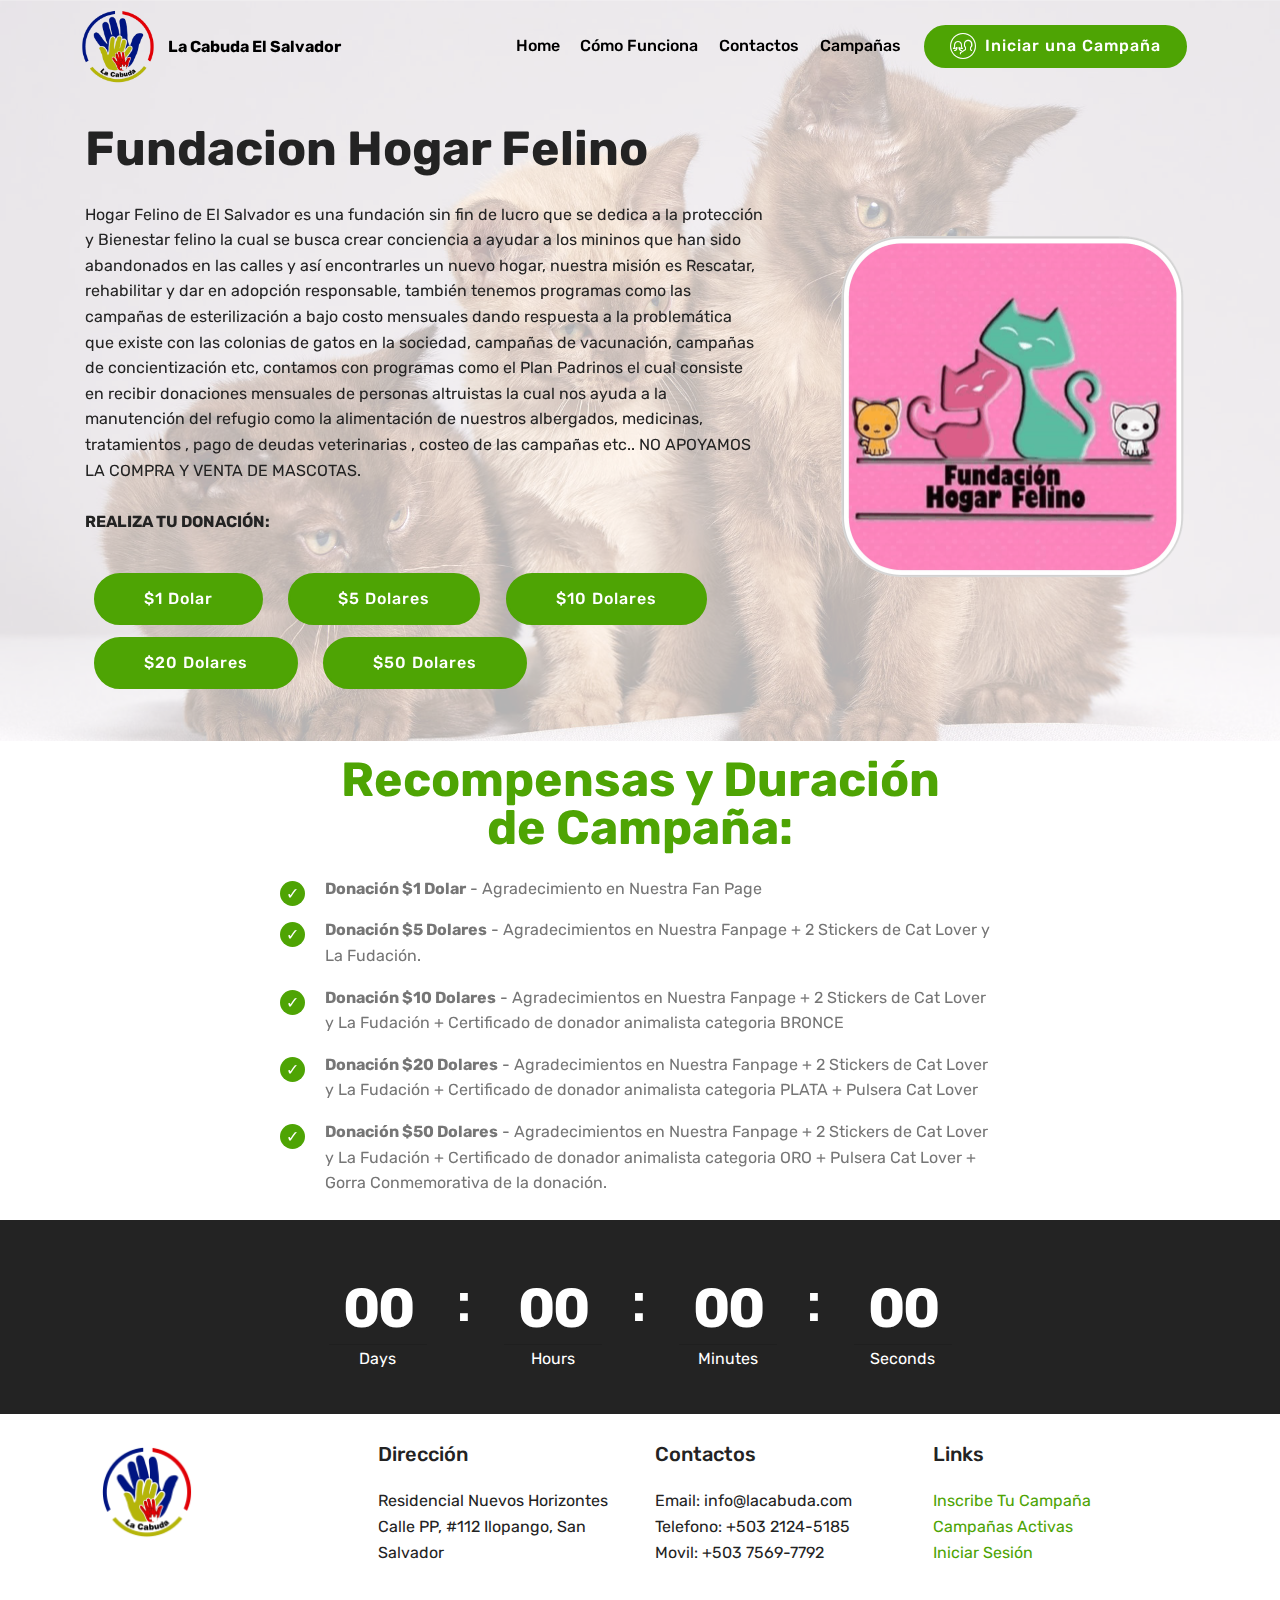
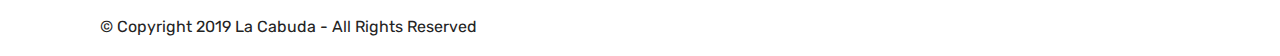
==== commit 5612adf7: "create github pages" ====
--- a/FHFSV.html
+++ b/FHFSV.html
@@ -49,18 +49,18 @@
         </div>
         <div class="collapse navbar-collapse" id="navbarSupportedContent">
             <ul class="navbar-nav nav-dropdown" data-app-modern-menu="true"><li class="nav-item">
-                    <a class="nav-link link text-black display-4" href="index.html#content9-7">Como Funciona</a>
-                </li>
+                    <a class="nav-link link text-black display-4" href="#top">Home</a>
+                </li><li class="nav-item"><a class="nav-link link text-black display-4" href="index.html#content9-7">Cómo Funciona</a></li>
                 <li class="nav-item">
                     <a class="nav-link link text-black display-4" href="index.html#footer1-e">Contactos</a>
                 </li><li class="nav-item"><a class="nav-link link text-black display-4" href="index.html#content4-b">Campañas</a></li></ul>
-            <div class="navbar-buttons mbr-section-btn"><a class="btn btn-sm btn-primary display-4" href="index.html"><span class="mbri-users mbr-iconfont mbr-iconfont-btn"></span>
+            <div class="navbar-buttons mbr-section-btn"><a class="btn btn-sm btn-primary display-4" href="https://forms.zoho.com/admin1599/form/InscribeTuCampaaLACABUDASV" target="_blank"><span class="mbri-users mbr-iconfont mbr-iconfont-btn"></span>
                     Iniciar una Campaña</a></div>
         </div>
     </nav>
 </section>
 
-<section class="engine"><a href="https://mobirise.info/v">html templates</a></section><section class="header3 cid-rz9LzJBDL0 mbr-parallax-background" id="header3-g">
+<section class="engine"><a href="https://mobirise.info/f">simple site creator</a></section><section class="header3 cid-rz9LzJBDL0 mbr-parallax-background" id="header3-g">
 
     
 
@@ -79,7 +79,7 @@
                 
                 <div class="mbr-section-text mbr-white pb-3 ">
                     <p class="mbr-text mbr-fonts-style display-7">
-                        Hogar Felino de El Salvador es una fundación sin fin de lucro que se dedica a la protección y Bienestar felino la  cual se busca crear conciencia a ayudar a los mininos que han sido abandonados en las calles y así encontrarles un nuevo hogar, nuestra misión es Rescatar, rehabilitar y dar en adopción responsable,también tenemos programas como las campañas de esterilización a bajo costo  mensuales dando respuesta a la problemática que existe con las colonias de gatos en la sociedad, campañas de vacunacion, campañas de concientizacion etc, contamos con programas como el Plan Padrinos el cual consiste en recibir donaciones mensuales de personas altruistas la cual nos ayuda a la manutencion del refugio como la alimentación de nuestros albergados, medicinas, tratamientos , pago de deudas veterinarias , costeo de las campañas etc.. NO APOYAMOS LA COMPRA Y VENTA DE MASCOTAS.<br><br><strong>REALIZA TU DONACIÓN:</strong> 
+                        Hogar Felino de El Salvador es una fundación sin fin de lucro que se dedica a la protección y Bienestar felino la  cual se busca crear conciencia a ayudar a los mininos que han sido abandonados en las calles y así encontrarles un nuevo hogar, nuestra misión es Rescatar, rehabilitar y dar en adopción responsable, también tenemos programas como las campañas de esterilización a bajo costo  mensuales dando respuesta a la problemática que existe con las colonias de gatos en la sociedad, campañas de vacunación, campañas de concientización etc, contamos con programas como el Plan Padrinos el cual consiste en recibir donaciones mensuales de personas altruistas la cual nos ayuda a la manutención del refugio como la alimentación de nuestros albergados, medicinas, tratamientos , pago de deudas veterinarias , costeo de las campañas etc.. NO APOYAMOS LA COMPRA Y VENTA DE MASCOTAS.<br><br><strong>REALIZA TU DONACIÓN:</strong> 
                     </p>
                 </div>
                 <div class="mbr-section-btn"><a class="btn btn-md btn-primary display-4" href="https://www.pagalink.com/34799bcd37a351bf8381" target="_blank">$1 Dolar</a> <a class="btn btn-md btn-primary display-4" href="https://www.pagalink.com/6519214a97daef9111f8" target="_blank">$5 Dolares</a> <a class="btn btn-md btn-primary display-4" href="https://www.pagalink.com/0b490887f4581f3a70ed" target="_blank">$10 Dolares</a> <a class="btn btn-md btn-primary display-4" href="https://www.pagalink.com/8667987cb9c197c87f83" target="_blank">$20 Dolares</a> <a class="btn btn-md btn-primary display-4" href="https://www.pagalink.com/3ac329ee3821d0b03eb7" target="_blank">$50 Dolares</a></div>
@@ -96,7 +96,7 @@
     <div class="container">
         <div class="media-container-row">
             <div class="title col-12 col-md-8">
-                <h2 class="align-center pb-3 mbr-fonts-style display-2"><strong>Recompensas y Duracion </strong><br><strong>de Campaña:</strong></h2>
+                <h2 class="align-center pb-3 mbr-fonts-style display-2"><strong>Recompensas y Duración </strong><br><strong>de Campaña:</strong></h2>
                 
                 
             </div>
@@ -139,7 +139,7 @@
     </div>
 </section>
 
-<section class="cid-rz9QSemDpB" id="footer1-k">
+<section class="cid-rzlWm5Wfri" id="footer1-q">
 
     
 
@@ -156,13 +156,12 @@
             </div>
             <div class="col-12 col-md-3 mbr-fonts-style display-7">
                 <h5 class="pb-3">
-                    Address
-                </h5>
-                <p class="mbr-text">Alameda Roosvelt y 41 Av Norte Edificio Saba Local 2 bis, Segundo Nivel, El Salvador</p>
+                    Dirección</h5>
+                <p class="mbr-text">Residencial Nuevos Horizontes Calle PP, #112 Ilopango, San Salvador</p>
             </div>
             <div class="col-12 col-md-3 mbr-fonts-style display-7">
                 <h5 class="pb-3">
-                    Contacts
+                    Contactos
                 </h5>
                 <p class="mbr-text">
                     Email: info@lacabuda.com
@@ -172,7 +171,7 @@
                 <h5 class="pb-3">
                     Links
                 </h5>
-                <p class="mbr-text">Inscribe Tu Campaña&nbsp;<br>Campañas Activas<br>Haz Tu Donación</p>
+                <p class="mbr-text"><a href="https://forms.zoho.com/admin1599/form/InscribeTuCampaaLACABUDASV" target="_blank">Inscribe Tu Campaña&nbsp;</a><br><a href="index.html#content4-b">Campañas Activas</a><br><a href="https://accounts.zoho.com/signin?servicename=VirtualOffice&portal_id=694740309&hide_signup=true&hide_title=true&hide_fs=true&serviceurl=https%3A%2F%2Fmail.zoho.com%2Fbiz%2Findex.do%3FRequested_Domain%3Dlacabudasv.business.zoho.com" target="_blank">Iniciar Sesión</a></p>
             </div>
         </div>
         <div class="footer-lower">
--- a/assets/mobirise/css/mbr-additional.css
+++ b/assets/mobirise/css/mbr-additional.css
@@ -2588,43 +2588,43 @@
 .cid-rz9PCoKthG H2 {
   color: #4ea404;
 }
-.cid-rz9QSemDpB {
+.cid-rzlWm5Wfri {
   padding-top: 30px;
   padding-bottom: 0px;
   background-color: #ffffff;
 }
 @media (max-width: 767px) {
-  .cid-rz9QSemDpB .content {
+  .cid-rzlWm5Wfri .content {
     text-align: center;
   }
-  .cid-rz9QSemDpB .content > div:not(:last-child) {
+  .cid-rzlWm5Wfri .content > div:not(:last-child) {
     margin-bottom: 2rem;
   }
 }
 @media (max-width: 767px) {
-  .cid-rz9QSemDpB .media-wrap {
+  .cid-rzlWm5Wfri .media-wrap {
     margin-bottom: 1rem;
   }
 }
-.cid-rz9QSemDpB .media-wrap .mbr-iconfont-logo {
+.cid-rzlWm5Wfri .media-wrap .mbr-iconfont-logo {
   font-size: 7.5rem;
   color: #f36;
 }
-.cid-rz9QSemDpB .media-wrap img {
+.cid-rzlWm5Wfri .media-wrap img {
   height: 6rem;
 }
 @media (max-width: 767px) {
-  .cid-rz9QSemDpB .footer-lower .copyright {
+  .cid-rzlWm5Wfri .footer-lower .copyright {
     margin-bottom: 1rem;
     text-align: center;
   }
 }
-.cid-rz9QSemDpB .footer-lower hr {
+.cid-rzlWm5Wfri .footer-lower hr {
   margin: 1rem 0;
   border-color: #fff;
   opacity: .05;
 }
-.cid-rz9QSemDpB .footer-lower .social-list {
+.cid-rzlWm5Wfri .footer-lower .social-list {
   padding-left: 0;
   margin-bottom: 0;
   list-style: none;
@@ -2634,34 +2634,34 @@
   -webkit-justify-content: flex-end;
   justify-content: flex-end;
 }
-.cid-rz9QSemDpB .footer-lower .social-list .mbr-iconfont-social {
+.cid-rzlWm5Wfri .footer-lower .social-list .mbr-iconfont-social {
   font-size: 1.3rem;
   color: #fff;
 }
-.cid-rz9QSemDpB .footer-lower .social-list .soc-item {
+.cid-rzlWm5Wfri .footer-lower .social-list .soc-item {
   margin: 0 .5rem;
 }
-.cid-rz9QSemDpB .footer-lower .social-list a {
+.cid-rzlWm5Wfri .footer-lower .social-list a {
   margin: 0;
   opacity: .5;
   -webkit-transition: .2s linear;
   transition: .2s linear;
 }
-.cid-rz9QSemDpB .footer-lower .social-list a:hover {
+.cid-rzlWm5Wfri .footer-lower .social-list a:hover {
   opacity: 1;
 }
 @media (max-width: 767px) {
-  .cid-rz9QSemDpB .footer-lower .social-list {
+  .cid-rzlWm5Wfri .footer-lower .social-list {
     -webkit-justify-content: center;
     justify-content: center;
   }
 }
-.cid-rz9QSemDpB P {
+.cid-rzlWm5Wfri P {
   color: #232323;
 }
-.cid-rz9QSemDpB H5 {
+.cid-rzlWm5Wfri H5 {
   color: #232323;
 }
-.cid-rz9QSemDpB .copyright > p {
+.cid-rzlWm5Wfri .copyright > p {
   text-align: left;
 }
